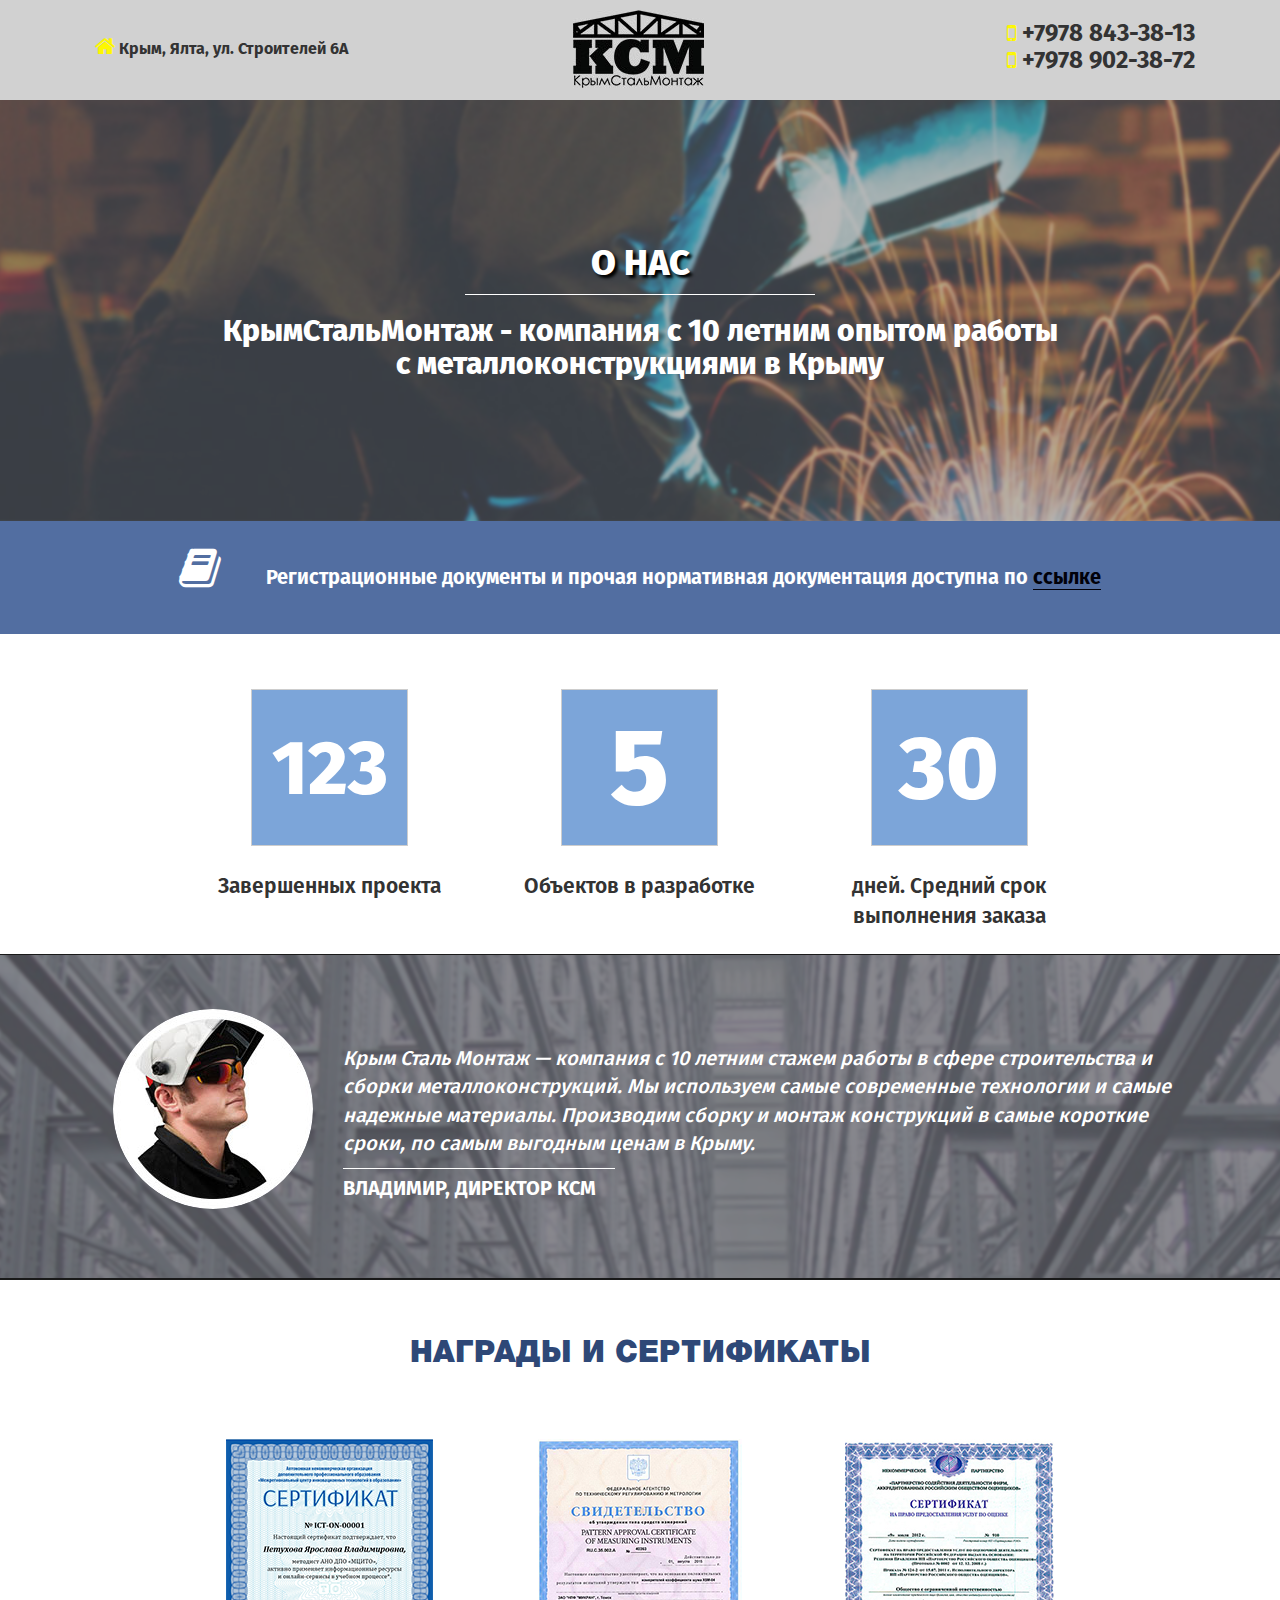
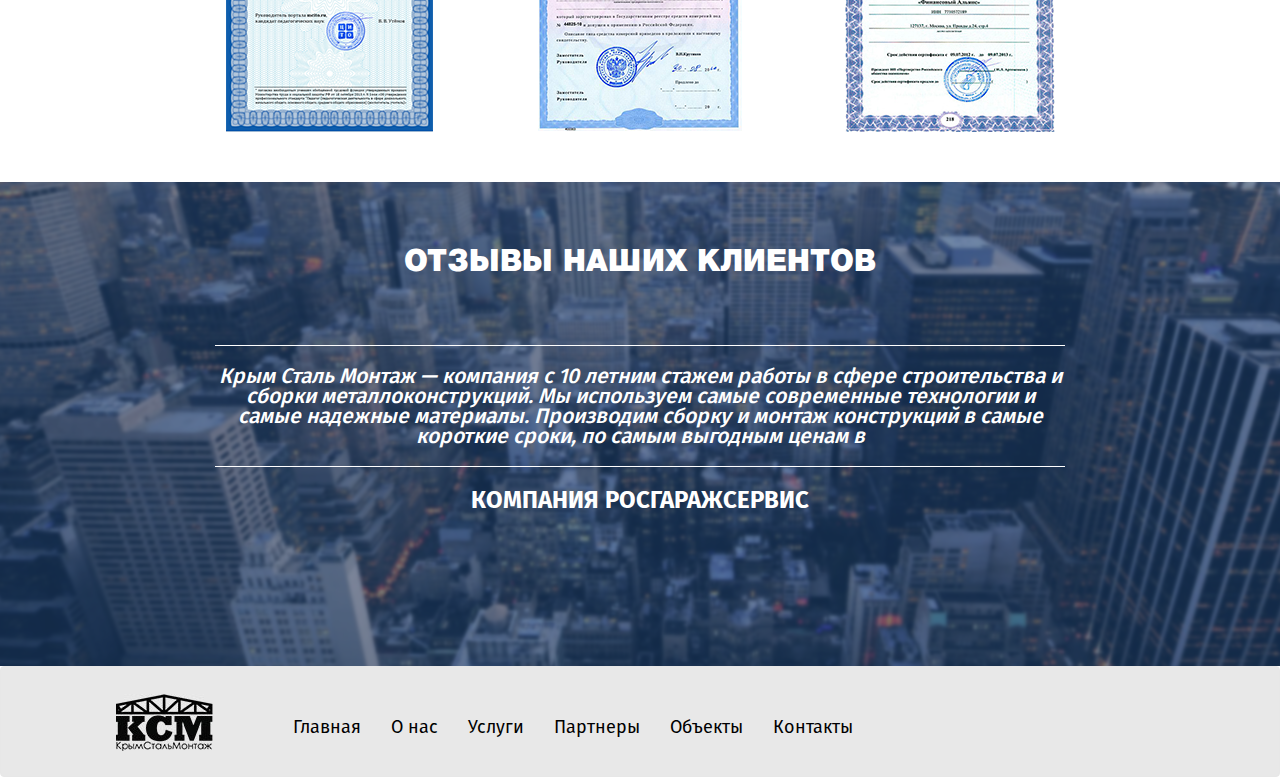
==== html/about.html @ 2f94c351 "Переименовал файлы" ====
<!DOCTYPE html>
<html lang="en">
  <head>
    <meta charset="utf-8">
    <meta name="viewport" content="width=device-width">
    <meta http-equiv="X-UA-Compatible" content="IE=edge">
    <meta name="viewport" content="width=device-width, initial-scale=1">
    <!-- The above 3 meta tags *must* come first in the head; any other head content must come *after* these tags -->
    <title>about</title>

    <!-- Bootstrap -->
    <link href="css/bootstrap.min.css" rel="stylesheet">
    <link rel="stylesheet" href="./css/font-awesome.min.css">
    <link href="css/style.css" rel="stylesheet">

    <!-- HTML5 shim and Respond.js for IE8 support of HTML5 elements and media queries -->
    <!-- WARNING: Respond.js doesn't work if you view the page via file:// -->
    <!--[if lt IE 9]>
      <script src="https://oss.maxcdn.com/html5shiv/3.7.3/html5shiv.min.js"></script>
      <script src="https://oss.maxcdn.com/respond/1.4.2/respond.min.js"></script>
    <![endif]-->
  </head>
  <body>
    
     <header>
        <div class="header-left-hidden">
            <a href="#"><img src="img/header-logo.jpg" alt="logo"></a>
        </div>
        <div class="block header-left">
            <i class="fa fa-home" aria-hidden="true"></i> Крым, Ялта, ул. Строителей 6А
        </div>
        <div class="block header-center">
            <a href="#"><img src="img/header-logo.jpg" alt="logo"></a>
        </div>
        <div class="block header-right">
            <i class="fa fa-mobile" aria-hidden="true"></i> +7978 843-38-13<br>
            <i class="fa fa-mobile" aria-hidden="true"></i> +7978 902-38-72
        </div>
        <div class="header-right-hidden">
            <i class="fa fa-home" aria-hidden="true"></i> Крым, Ялта,<br>ул. Строителей 6А<br>
            <i class="fa fa-mobile" aria-hidden="true"></i> +7978 843-38-13<br>
            <i class="fa fa-mobile" aria-hidden="true"></i> +7978 902-38-72
        </div>       
     </header>
    
    <header-top-II>
        <div class="container-fluid">
            <div class="row-fluid">
                <div class="col-xs-12 col-sm-12 col-md-12 col-lg-12 header-top-II-center">
                    <h1>О нас</h1>
                    <div class="header-top-II-border"></div>
                    <h2>КрымСтальМонтаж - компания с 10 летним опытом работы с металлоконструкциями в Крыму</h2>
                </div>
            </div>
        </div>
    </header-top-II>
    
    <strip-II>
        <div class="container-fluid">
            <div class="row-fluid">
                <div class="col-xs-12 col-sm-12 col-md-12 col-lg-12 strip-II-center">
                    <i class="fa fa-book" aria-hidden="true"></i> Регистрационные документы и прочая нормативная документация доступна по <a href="#">ссылке</a>
                </div>
            </div>
        </div>
    </strip-II>
    
    <header-center-II>
        <div class="container-fluid">
            <div class="row-fluid">
                <div class="col-xs-12 col-sm-4 col-md-4 col-lg-4 header-center-II-left">
                   <div class="blue">123</div>
                   Завершенных проекта    
                </div>
                <div class="col-xs-12 col-sm-4 col-md-4 col-lg-4 header-center-II-center">
                   <div class="blue">5</div>
                   Объектов в разработке
                </div>
                <div class="col-xs-12 col-sm-4 col-md-4 col-lg-4 header-center-II-right">
                   <div class="blue">30</div> 
                   дней. Средний срок выполнения заказа
                </div>
            </div>
        </div>
    </header-center-II>

    <content-center-II>
        <div class="container-fluid">
            <div class="row-fluid">
                <div class="col-xs-12 col-sm-4 col-md-3 col-lg-3 content-center-II-left">
                    <a href="#"><img src="img/people.jpg" alt="people"></a>
                </div>
                <div class="col-xs-12 col-sm-8 col-md-9 col-lg-9 content-center-II-right">
                    <p>Крым Сталь Монтаж  — компания с 10 летним стажем работы в сфере строительства и сборки металлоконструкций. Мы используем самые современные технологии и самые надежные материалы. Производим сборку и монтаж конструкций в самые короткие сроки, по самым выгодным ценам в Крыму.</p>
                    <div class="content-center-II-border"></div>
                    <span>Владимир, директор ксм</span>
                </div>
            </div>
        </div>
    </content-center-II>
    
    <footer-top-II>
        <h2>Награды и сертификаты</h2>
        <div class="container-fluid">
            <div class="row-fluid">
                <div class="col-xs-12 col-sm-4 col-md-4 col-lg-4 award">
                    <a href="#"><img src="img/award-1.png" alt="award-1"></a>
                </div>
                <div class="col-xs-12 col-sm-4 col-md-4 col-lg-4 award">
                    <a href="#"><img src="img/award-2.png" alt="award-2"></a>
                </div>
                <div class="col-xs-12 col-sm-4 col-md-4 col-lg-4 award">
                    <a href="#"><img src="img/award-3.jpg" alt="award-3"></a>
                </div>
            </div>
        </div>
    </footer-top-II>
    
    <footer-bottom-II>
        <div class="container-fluid">
            <div class="row-fluid">
                <div class="col-xs-12 col-sm-12 col-md-12 col-lg-12 footer-bottom-II-center">
                    <h2>Отзывы наших клиентов</h2>
                    <div class="footer-bottom-II-border"></div>
                    <p>Крым Сталь Монтаж  — компания с 10 летним стажем работы в сфере строительства и сборки металлоконструкций. Мы используем самые современные технологии и самые надежные материалы. Производим сборку и монтаж конструкций в самые короткие сроки, по самым выгодным ценам в </p>
                    <div class="footer-bottom-II-border"></div>
                    <h3>Компания росгаражсервис</h3>
                </div>
            </div>
        </div>
    </footer-bottom-II>
       
    <nav-bottom>     
    <nav class="navbar navbar-default">
     <div class="container-fluid">
    <!-- Brand and toggle get grouped for better mobile display -->
    <div class="navbar-header">
      <button type="button" class="navbar-toggle collapsed" data-toggle="collapse" data-target="#bs-example-navbar-collapse-1" aria-expanded="false">
        <span class="sr-only">Toggle navigation</span>
        <span class="icon-bar"></span>
        <span class="icon-bar"></span>
        <span class="icon-bar"></span>
      </button>
      <a class="navbar-brand" href="#"><img src="img/nav-logo-btm.jpg" alt="logo-bottom"></a>
    </div>
    <!-- Collect the nav links, forms, and other content for toggling -->
    <div class="collapse navbar-collapse" id="bs-example-navbar-collapse-1">
      <ul class="nav navbar-nav">
        <li><a href="#">Главная <span class="sr-only">(current)</span></a></li>
        <li><a href="#">О нас</a></li>
        <li><a href="#">Услуги</a></li>
        <li><a href="#">Партнеры</a></li>
        <li><a href="#">Объекты</a></li>
        <li><a href="#">Контакты</a></li>
      </ul>   
    </div><!-- /.navbar-collapse -->
  </div><!-- /.container-fluid -->
</nav>       
</nav-bottom>

    <!-- jQuery (necessary for Bootstrap's JavaScript plugins) -->
    <script src="https://ajax.googleapis.com/ajax/libs/jquery/1.12.4/jquery.min.js"></script>
    <!-- Include all compiled plugins (below), or include individual files as needed -->
    <script src="js/bootstrap.min.js"></script>
  </body>
</html>
---- html/css/style.css ----
@font-face {
    font-family: FiraSans;
    src: url(../fonts/FiraSans-Light.otf);
    font-weight: 200;
}

@font-face {
    font-family: FiraSans;
    src: url(../fonts/FiraSans-Regular.otf);
    font-weight: 400;
}

@font-face {
    font-family: FiraSans;
    src: url(../fonts/FiraSans-Medium.otf);
    font-weight: 500;
}

@font-face {
    font-family: FiraSans;
    src: url(../fonts/FiraSans-SemiBold.otf);
    font-weight: 600;
}

@font-face {
    font-family: FiraSans;
    src: url(../fonts/FiraSans-Bold.otf);
    font-weight: 700;
}

@font-face {
    font-family: FiraSans;
    src: url(../fonts/FiraSans-ExtraBold.otf);
    font-weight: 800;
}

@font-face {
    font-family: HelveticaNeueCyr;
    src: url(../fonts/ofont.ru_HelveticaNeueCyr.ttf);
    font-weight: bold;
}

body{
	font-family: FiraSans;
}

/********************************************  FIRST PAGE  ****************************************************/

/*** header ***/
.header-left-hidden,
.header-right-hidden{
	display: none;
}

img{
	max-width: 100%;
	height: auto;
}

header{
    background: #d1d1d1;
    box-shadow: 0 3px 3px #000; 
    height: 100px;
    max-width: 1372px;
    min-width: 320px;
    margin: 0 auto;
}

.block{
    float:left;
    width:33%;    
}

.header-center{
	text-align:center;
}

.header-center img{
    margin-top: 10px;
}

.fa-home,
.fa-mobile{
	font-size: 22px;
    color: #fdf701;
}

.header-left,
.header-right{
    font-weight: 700;
}

.header-left{
    font-size: 16px;
    padding-top: 35px;
    padding-left: 7%;
    margin-left:5px;
}

.header-right{
    font-size: 24px;
    line-height: 27px;
    text-align: right;
    padding-right: 6%;
    padding-top:20px;
}
/*** header ***/

/*** nav ***/
nav{
	background:#add2ec;
}

nav, content-top, content-center{
    max-width: 1200px;
    margin: 62px auto 0;
    display: block;
}

.nav-left,
.nav-left ul{
    padding: 0;
}

.nav-left ul{
    list-style: none;  
}

.nav-left li{
    margin-bottom: 10%;
    width: 85%;
}

a.btn.btn-primary.btn-lg.active.btn-block {
    border-radius: 0;
    background: #7ca5d9;
    border: none;
    box-shadow: 0 2px 0px #3a5270;
    transition: all .5s;
}

a.btn.btn-primary.btn-lg.active.btn-block:hover {
    background: #4b84cc;
    text-shadow: 0px 3px 3px black;   
}

.col-lg-10.nav-right {
    font-family: HelveticaNeueCyr;
    padding: 0;
}

.nav-right h1, .nav-right h2{
    text-transform: uppercase;
    text-shadow: 5px 5px 5px black;  
}

.nav-right h2{
    font-style:italic;
    text-align:left;
    margin-left:9%;
}

.carousel-caption{
    top: 35%;
}
/*** nav ***/

/*** content-top ***/
.content-top-center h3{
   font-weight: 800;
   text-align: center;
   margin-top:0;
}

.content-top-center p{
   font-weight: 400; 
   text-align: left;
   margin:0 auto;
   padding-left:13%;
   padding-right:11%;
}

.content-top-border{
    border-bottom: 1px solid #a2a2a2;
    margin: 10px 450px;
}
/*** content-top ***/

/*** content-center ***/

.imgs img{
    float: left;
    margin-left:30px;
    margin-right:10px;
    width:25%;
}

.imgs p{
    font-weight: 200;
    text-transform: uppercase;
    color: #5f3296;
    font-size: 15px;
    margin-top:10px;
}

content-center{
    max-width: 800px;
    margin: 60px auto 0;
}
/*** content-center ***/

/*** content-bottom ***/
content-bottom{
    background-image:url(../img/cont-bg.jpg);
    max-width: 1372px;
    margin: 60px auto;
    display: block;
    position: relative; 
}

hr{
	border: none;
}
	
.ttt{
	position: absolute;
	top: 130px;
	width: 66%;
	margin-left:16%;
	border-top:4px dotted #000;
}

.round-red-1,
.round-red-2,
.round-red-3{
    background:#f24841;
    width: 20px;
    height: 20px;
    border: 4px solid #fff;
    border-radius: 50%;
    position: absolute;
    top: 121px; 
}

.round-red-1{
    left: 27%;  
}

.round-red-2{
    left: 49%;  
}

.round-red-3{
    left: 70%;  
}

content-bottom .container-fluid{
    padding: 24px 100px 0;
}

content-bottom h3{
   font-weight: 800; 
   text-align: center;
   padding-top: 40px;
}

.btm-img img {
    border: 5px solid #fff;
    border-radius: 50%;
    width:25%;
    margin-left:35%;
}

.btm-img h4,
.btm-img p{
	font-weight: 400;
    padding-left: 75px;
}

.btm-img h4{
    padding-top: 10px;
}

.btm-img p{
    font-size:13px;
    padding-bottom:60px;
}
/*** content-bottom ***/

/*** footer-top ***/
footer-top{
    max-width: 930px;
    margin: 50px auto 0;
    display: block;
}

.footer-top-btn{
    padding: 0;
}

.footer-top-btn a{
    border: none;
}

a.btn.btn-primary.btn-lg.btn-block.footer-top-i,
a.btn.btn-primary.btn-lg.btn-block.footer-top-ii,
a.btn.btn-primary.btn-lg.btn-block.footer-top-iii{
    border-radius: 0;	
}

a.btn.btn-primary.btn-lg.btn-block.footer-top-i{
    background: #7ca5d9;
}

a.btn.btn-primary.btn-lg.btn-block.footer-top-ii{
    background: #8392cb;
}

a.btn.btn-primary.btn-lg.btn-block.footer-top-iii{
    background: #3e5f89;
}
/*** footer-top ***/

/*** footer-center ***/
footer-center{
    max-width: 1130px;
    margin: 40px auto 0;
    display: block;
}

.media{
    box-shadow: 3px 3px 10px #000;
    margin-bottom:30px;
}

.media img{
    max-width: none;
}

h4.media-heading,
.media-body p{
    margin-left:30px;	
}

h4.media-heading {
    font-weight: 500;
    font-size:25px;
    margin-top:20px;
}

.media-body p{
    font-weight: 400;
    font-size:16px;
}
/*** footer-center ***/

/*** footer-bottom ***/
footer-bottom{
    max-width: 1372px;
    margin: 40px auto 0;
    background-image: url(../img/ialta.png);
    background-repeat: no-repeat;
    display: block;    
    border-left:4px solid #d4e5ce;
    border-right:4px solid #aacbd9;
}

.footer-bottom-left{
    padding-top: 14%;
    padding-right:10%;
}

.footer-bottom-left h3,
.footer-bottom-left h5{
    font-weight: 700; 
    margin:0;
    text-align:right;
}

.footer-bottom-left h3{
    font-size:40px;
}

.footer-bottom-left h5{
    font-size:25px;
}

.mail{
    background: rgba(255, 255, 255, 0.65);
    width: 400px;
    height: 320px;
    border-radius: 8px;
    margin: 50px 0 61px 20%;
}

.mail h4,
.mail p{
    padding-left: 36px;	
}

.mail h4{
    font-weight: 700; 
    text-transform: uppercase;
    font-size:20px;
    padding-top:40px;
    margin: 0;
}

.mail p{
    font-weight: 200; 
    font-size:15px;
}

form{
    padding-left: 30px;
}

.form-group{
    margin-top:30px;
    width:340px;
}

.form-control{
    background:#ddd;
}   

button.btn.btn-default{
    background:#7ca5d9;
    color:#fff;
    margin-top:15px;
    border-radius: 0;
    font-size: 18px;
    box-shadow: 0 2px 0px #3a5270;
    border: none;
    padding-left:20px;
    padding-right:20px;
    margin-left:210px;
}

button.btn.btn-default:hover{
    background: #4b84cc;
    text-shadow: 0px 3px 3px black; 
    color:#fff; 
}
/*** footer-bottom ***/

/*** nav-bottom ***/

nav.navbar.navbar-default{
    max-width: 1372px;
    background: #e8e8e8;
    margin: 0 auto;
    height: 111px;   
}

.navbar-brand>img {
    margin-top: 12px;
    margin-left:100px;
}

ul.nav.navbar-nav a{
    color:#000;
    font-size: 18px;
}

ul.nav.navbar-nav a:hover{
    color:#337ab7;
}

.nav.navbar-nav{
    margin-top:35px;
    margin-left:50px;
}
/*** footer-bottom ***/

/* Large Devices, Wide Screens */
@media only screen and ( min-width: 992px) and (max-width:1200px){

.header-left{
    padding-left: 0;
}

.header-right{
    padding-right: 0;
}

.nav-left li{
    margin-bottom: 8%;
    width: 85%;
}

.content-top-center p{
   padding-left:5%;
   padding-right:5%;
}

.content-top-border{
    margin: 10px 275px;
}

content-bottom .container-fluid{
    padding: 24px 25px 0;
}

.btm-img img {
    margin-left:30%;
}

.btm-img h4,
.btm-img p{
    padding-left: 45px;
}
	
.ttt{
	top: 125px;
	width: 67%;
	margin-left:15%;
}

.round-red-1,
.round-red-2,
.round-red-3{
    top: 116px; 
}

.round-red-1{
    left: 24%;  
}

.round-red-2{
    left: 47%;  
}

.round-red-3{
    left: 71%;  
}

.mail{
    margin-left:30px;
}

h4.media-heading,
.media-body p{
    margin-left:10px;
}

footer-bottom{
	border:0 none;
}
   
.footer-bottom-left{
    padding-top: 16%;
    padding-right:4%;
}
}
/* Medium Devices, Desktops */
@media only screen and (min-width: 768px) and (max-width: 991px) {

.header-left {
    padding-left: 0;
}

.header-right {
    padding-right: 0;
}
	
.nav-left li{
	display:inline-block;
    margin:0 1% 3%;
    width: 14%;
}

.nav-left li a{
	padding:8px;
}

.nav-left ul{
    margin: 0 auto;
}

.content-top-center p{
   padding-left:2%;
   padding-right:2%;
}

.content-top-border{
    margin: 10px 150px;
}

.imgs p{
    font-size: 14px;
    margin-top:12px;
}

content-bottom .container-fluid{
    padding: 24px 5px 0;
}

.btm-img img {
    width:33%;
    margin-left:30%;
}

.btm-img h4,
.btm-img p{
    padding-left: 10px;
}
	
.ttt{
	top: 125px;
	width: 68%;
	margin-left:15%;
}

.round-red-1,
.round-red-2,
.round-red-3{
    top: 116px; 
}

.round-red-1{
    left: 23%;  
}

.round-red-2{
    left: 48%;  
}

.round-red-3{
    left: 73%;  
}

.footer-top-btn a{
	font-size:15px;
}

footer-bottom{
	border:0 none;  
}

.footer-bottom-left{
    padding:150px 0 0;
}

.footer-bottom-left h3{
    font-size:25px;
}

.footer-bottom-left h5{
    font-size:20px;
}

.mail{
    margin-left:30px;
}

.navbar-brand>img {
    margin-left:0px;
}

ul.nav.navbar-nav li a{
    font-size: 16px;
}
}
/* Small Devices, Tablets */
@media only screen and (max-width: 767px) {

.block{
	display:none
}

.header-left-hidden,
.header-right-hidden{	
    font-weight: 700; 
    display: inline-block;
	vertical-align:middle;
	margin-top:5px;
	width:49%;
}

.header-left-hidden,
.header-right-hidden{
	font-size: 16px;
}

.fa-home,
.fa-mobile{
	font-size: 20px;
}

.header-left-hidden{
	padding-left:5px;
}

.header-right-hidden{
	text-align:right;
}

nav,
content-top,
content-center,
content-bottom,
footer-top,
footer-center,
footer-bottom{
	margin-top:5%;
}

.nav-left li{
    width: 70%;
    margin: 0 15% 3%; 
}

.nav-right h1{
    font-size: 25px;
}

.nav-right h2{
    font-size: 20px;
    margin-top:0;
    margin-left:18%;
}

.carousel-caption{
    top: 20%;
}

.content-top-center p{
	padding:0;
}

.imgs img{
	width:40px;
	margin-left:30%;
}

content-bottom h3{
	font-size:21px;
}

content-bottom .container-fluid{
    padding: 0 10px;    
}

.ttt,
.round-red-1,
.round-red-2,
.round-red-3{
    display: none; 
}

.btm-img img{
	margin-left:0;
	width:60px;
	margin-top:20px;
}

.btm-img h4{
	padding-left:11px;
	font-size: 20px;
}

.btm-img img,
.btm-img h4{
	display:inline;
}

.btm-img p {
    font-size: 15px;
    padding-bottom: 10px;
    margin-top:-20px;
}

h4.media-heading {
    font-size: 22px;
}

footer-bottom{
	border:0 none;
}

.footer-bottom-left{
	padding:0;
}

.footer-bottom-left h3,
.footer-bottom-left h5{
    font-size:25px;
    text-align:center;
}

.mail{
	margin:0 auto 24px;
	height:300px;
}

button.navbar-toggle{
	margin-top: 25px;
	margin-right: 35px;
}

.navbar-brand>img {
    margin:0;
}

nav.navbar.navbar-default{
    height: 90px;   
}

ul.nav.navbar-nav{
	margin-left:-15px;
	margin-top:20px;
}

ul.nav.navbar-nav a{
	transition: all .5s;
}

ul.nav.navbar-nav a:hover{
    background:#E8E8E8;
}	
}
/* Extra small Devices, Phones */
@media only screen and (max-width: 499px) {

.nav-right h1,
.nav-right h2{
    display:none;
}

img.media-object{
	height:50%;
}

h4.media-heading,
.media-body p{
    margin-left:1%;
}

h4.media-heading{
    font-size:16px; 
}

.media-body p{
    font-size:14px; 
}

.footer-bottom-right{
	padding:0;
}

.mail{
    width: 290px;
    height: 260px;
    margin:30px auto 33px;
}

.mail h4{
    font-size:18px;
    padding-top:20px;
}

.mail p{
    font-size:14px;
}

.mail h4,
.mail p,
form{
    padding-left: 20px;
}

.form-group{
    margin-top:20px;
    width:250px;
}

button.btn.btn-default{
    margin-top:8px;
    margin-left:0;
}

button.btn.btn-default,
button.btn.btn-default:hover{
    font-size: 16px;
}	
}

/********************************************  FIRST PAGE  ****************************************************/

/********************************************  SECOND PAGE  ****************************************************/

/*****  header-top-II  ****/

header-top-II{
	background-image:url(../img/welding-II.png);
	max-width: 1366px;
    margin: 0 auto;
    display:block;
    text-align: center;
    color:#fff;
}

header-top-II div.container-fluid{
	padding: 0 200px;
}

.header-top-II-center h1,
.header-top-II-center h2{
    font-weight: 800;   
}

.header-top-II-center h1{
	text-transform: uppercase;
    text-shadow: 3px 3px 3px black;
    padding-top:124px;
}

.header-top-II-border{
	border-top:1px solid #fff;
	margin: 0 250px;
}

.header-top-II-center h2{
	padding-bottom:130px;
}
/*****  header-top-II  ****/

/*****  strip-II  ****/

strip-II{
	background: #526ea1;
	max-width: 1372px;
	display:block;
	margin: 0 auto;
}

.strip-II-center{
	line-height:113px;
	text-align:center;
	vertical-align:middle;
	color:#fff;
	font-size:20px;
	font-weight: 700;
}

.strip-II-center a{
	color:#01010a;
	border-bottom:1px solid;
}

.fa-book{
	font-size:45px;
	padding-right:40px;
}
/*****  strip-II  ****/

/*****  header-center-II  ****/

header-center-II{	
	max-width: 960px;
	display:block;
	margin: 0 auto;
	font-size:21px;
	font-weight:600;
	text-align:center;  
}

.header-center-II-left,
.header-center-II-center,
.header-center-II-right{
	height:320px;
	width:33.3%; 
}

.blue{
	background:#7ca5d9;
	height:157px;
	width:157px;
	margin:55px auto 25px;
	border: 1px solid #cdcdcd;
	color:#fff;
	font-weight:800;
	line-height:157px;
}

.header-center-II-left>.blue{
	font-size:76px;
}

.header-center-II-center>.blue{
	font-size:108px;
}

.header-center-II-right>.blue{
	font-size:89px;
}
/*****  header-center-II  ****/

/*****  content-center-II  ****/

content-center-II{
	background-image:url(../img/cont-cent-II.png);
	max-width: 1366px;
    margin: 0 auto;
    display:block;
    color: #fff;
    font-size:20px;
}

.content-center-II-left{
	text-align:right;
}

.content-center-II-left img{
	border-radius:50%;
	margin-top:55px;
	margin-bottom:71px;
}

.content-center-II-border{
	border-top:1px solid #fff;
	margin-right:70%;
	padding-bottom:5px;
}

.content-center-II-right p{
	font-weight:500;
	font-style:italic;
	padding-right:60px;
	padding-top:90px;
}

.content-center-II-right span{
	font-weight:700;
    text-transform:uppercase;
}
/*****  content-center-II  ****/

/*****  footer-top-II  ****/

footer-top-II{
	display:block;
	margin: 0 auto;
	max-width: 960px;
}

footer-top-II h2{
	font-family: HelveticaNeueCyr;
    font-weight: bold;
	text-align:center;
	text-transform:uppercase;
	color:#2e4877;
	margin-top:58px;
}

.award{
	text-align:center;
	margin:58px 0 50px;
}
/*****  footer-top-II  ****/

/*****  footer-bottom-II  ****/

footer-bottom-II{
	background-image:url(../img/bg-footer-II.png);
	max-width: 1366px;
	display:block;
	margin: 0 auto;
    color: #fff;
}

footer-bottom-II div.container-fluid{
	padding: 0 200px;
}

.footer-bottom-II-center{
	text-align:center;
}

.footer-bottom-II-border{
	border-top:1px solid #fff;
}

.footer-bottom-II-center h2{
	font-family: HelveticaNeueCyr;
    font-weight: bold;
	text-transform:uppercase;
	margin:65px 0;
}

.footer-bottom-II-center p{
    font-weight: 500;
    font-style:italic;
    font-size:21px;
    line-height:20px;
    margin:20px 0;
}

.footer-bottom-II-center h3{
    font-weight: 700;
	text-transform:uppercase;
	padding-bottom:143px;
}

/*****  footer-bottom-II  ****/

/* Large Devices, Wide Screens */
@media only screen and ( min-width: 992px) and (max-width:1200px){

header-top-II div.container-fluid,
footer-bottom-II div.container-fluid{
	padding: 0;
}
}

/* Medium Devices, Desktops */
@media only screen and (min-width: 768px) and (max-width: 991px) {

header-top-II div.container-fluid,
footer-bottom-II div.container-fluid{
	padding: 0;
}

.strip-II-center{
	line-height:30px;
	padding:30px;
}

.fa-book{
	font-size:35px;
	padding-right:20px;
}

.content-center-II-right p{
	padding-right:30px;
	padding-top:50px;
}

.content-center-II-border{
	margin-right:40%;
}

footer-top-II h2{
	margin-top:28px;
}

.award{
	margin:28px 0;
}

.footer-bottom-II-center h2{
	margin:65px 0 45px;
}
}

/* Small Devices, Tablets */
@media only screen and (max-width: 767px) {

header-top-II div.container-fluid,
footer-bottom-II div.container-fluid{
	padding: 0;
}

.fa-book{
	font-size:35px;
	padding-right:20px;
}

.header-top-II-center h1{
    padding-top:80px;
}

.header-top-II-border{
	margin: 0 50px;
}

.strip-II-center{
	font-size:18px;
	line-height:25px;
	padding:20px;
}

.header-center-II-left,
.header-center-II-center,
.header-center-II-right{
	height:250px;
	width:100%; 
}

.blue{
	height:120px;
	width:120px;
	margin:35px auto 25px;
	line-height:120px;
}

.header-center-II-left>.blue{
	font-size:50px;
}

.header-center-II-center>.blue{
	font-size:80px;
}

.header-center-II-right>.blue{
	font-size:65px;
}

content-center-II{
	background:#53555C;
}

.content-center-II-left,
.content-center-II-right{
	text-align:center;
}

.content-center-II-left img{
	margin-top:25px;
	margin-bottom:0;
}

.content-center-II-right p{
	padding-top:10px;
}

.content-center-II-border{
	margin-right:0;
	padding-bottom:15px;
}

.content-center-II-right{
	padding-bottom:25px;
}

.content-center-II-right p{
    padding-right:0;
}

footer-top-II h2{
	margin-top:25px;
}

.award{
	margin-top:25px;
	margin-bottom:15px;
}

.footer-bottom-II-center h3{
	padding-bottom:60px;
}
}

/* Extra small Devices, Phones */
@media only screen and (max-width: 499px) {

.header-top-II-center h1{
	padding-top:40px
}

.header-top-II-center h2{
	font-size:25px;
	margin-top:10px;
	padding-bottom:90px;
}

.footer-bottom-II-center h2{
    margin:25px 0;
}
}

/********************************************  SECOND PAGE  ****************************************************/

/********************************************  THIRD PAGE  ****************************************************/

/*********  content-top-III  ********/

content-top-III{
	max-width:1372px;
	background:#e8e8e8;
	display:block;
	margin:70px auto 0;
	padding:0 150px;
}

.content-top-III-icon{
    width:33.3%;
    text-align:center;
    color:#2f3030;
    font-weight: 700;
    font-size:35px;
    padding-top:74px;
    line-height:35px;
    padding-bottom:95px;
}

.content-top-III-icon span{
    font-size:25px;
}

.blok-III{
	color:#5f5f5f;
	font-size:90px;
	margin-bottom:25px;
}
/*********  content-top-III  ********/

/*********  content-center-III  ********/

content-center-III{
    max-width: 1364px;
    margin: 0 auto;
    background-image: url(../img/ialta.png);
    background-repeat:no-repeat;
    display: block;    
    height:431px;
}
/*********  content-center-III  ********/

/*********  contact-III  ********/

contact-III{
    max-width: 850px;
    margin: 0 auto;
    display: block;    
}

.mail-III{
    text-align:center;
    padding-bottom:66px;    
}

.mail-III h4{
    font-weight: 700; 
    text-transform: uppercase;
    font-size:20px;
    padding-top:40px;
    margin: 0;
}

.mail-III p{
    font-weight: 200; 
    font-style:italic;
    font-size:15px;
}

/* .form-control{
    background:#ddd;
}   */

.text-III{
	width:725px;
	height:40px;
	margin-top:60px;
} 

.email-III,
.tel-III{
	width:325px;
	height:40px;
	margin-top:30px;
} 

.email-III{
	float:left;
}

.tel-III{
	float:right;
	margin-right:35px;
	margin-bottom:30px;
}

textarea.form-control{
    width:725px;
	height:190px;
	color:#929292;	
}

.checkbox{
	font-style:italic;
	font-weight:200;
	float:left;
	margin-top:20px;
}

button.btn.btn-default{
    margin-top:30px;
    float:right;
    margin-right:35px;
}
/*********  contact-III  ********/

/* Large Devices, Wide Screens */
@media only screen and ( min-width: 992px) and (max-width:1200px){

content-top-III{
	padding: 0;
}
}

/* Medium Devices, Desktops */
@media only screen and (min-width: 768px) and (max-width: 991px) {

content-top-III{
	padding: 0;
}

.content-top-III-icon{
    font-size:25px;
    line-height:25px;
    padding:50px 15px;
}

.blok-III{
	font-size:75px;
}

contact-III{
    max-width: 650px;  
}

.text-III,
textarea.form-control{
	width:530px;
} 

.text-III{
	margin-top:30px;
} 

.email-III,
.tel-III{
	width:250px;
} 

.tel-III,
button.btn.btn-default{
	margin-right:30px;
}
}

/* Small Devices, Tablets */
@media only screen and (max-width: 767px) {

content-top-III{
	padding: 0;
	margin-top:30px;
}

.content-top-III-icon{
	width:100%;
    font-size:30px;
    line-height:30px;
    padding:50px 15px;
}

.mail-III{
	padding: 0 0 35px;
}

contact-III{
    max-width: 470px;  
}

form.form-III{
    padding-right:30px;
}

.text-III,
textarea.form-control,
.email-III,
.tel-III{
	width:350px;
} 

.text-III{
	margin-top:30px;
} 

.email-III,
.tel-III{
	float:none;	
} 

button.btn.btn-default{
	margin: 20px 0 0;
}
}

/* Extra small Devices, Phones */
@media only screen and (max-width: 734px) {

content-center-III{
    max-width: 734px;
    margin: 0 auto;
    background-image: url(../img/ialta-III-767.png);  
    height:308px;
}
}

/* Extra small Devices, Phones */
@media only screen and (max-width: 499px) {

.content-top-III-icon{
    font-size:25px;
    padding:30px 15px;
}

.blok-III{
	font-size:60px;
}

contact-III{
    max-width: 290px;  
}

.text-III,
textarea.form-control,
.email-III,
.tel-III{
	width:220px;
	margin-right:0px;
} 

textarea.form-control{
	height:100px;
}

.text-III{
	margin-top:30px;
}  

button.btn.btn-default{
	margin:0;
}

.checkbox,
button.btn.btn-default{
	float:none;
}
}

/********************************************  THIRD PAGE  ****************************************************/

/********************************************  FOURTH PAGE VAR 1  ****************************************************/

.content-top-center-IV h2{
	text-transform:uppercase;
	text-align:center;
    font-weight:800;		
}

.btn.btn-default.btn-IV{
	float:none;
	margin:0;
	width:100%;
	text-transform:uppercase;
	font-weight: 800;
	font-size:28px;
	padding-top:15px;
	padding-bottom:10px;
}

/* Extra small Devices, Phones */
@media only screen and (max-width: 499px) {

.btn.btn-default.btn-IV{
	font-size:18px;
}	
}

/********************************************  FOURTH PAGE VAR 1  ****************************************************/

/********************************************  FOURTH PAGE VAR 2  ****************************************************/

.btn.btn-default.btn-IV-tp{
	float:none;
	margin:0;
	width:100%;
	text-transform:uppercase;
	font-weight: 500;
	font-size:22px;
    line-height:26px;
    height:70px;
    box-shadow: 0 5px 10px #000;     
}

p.p-IV{
	margin:20px 10px;
	font-weight: 400;
	font-size:14px;
}

.media-IV{
	position:relative;
	overflow:visible;
	margin-bottom:84px;
}

.btn.btn-default.btn-IV-bttm{
	float:none;
    background:#db5e12;	
	margin:0;
	width:220px;
	text-transform:uppercase;
	font-weight: 700;
	font-size:16px;
    height:47px;
    box-shadow: 0 5px 10px #000; 
    position:absolute;
    bottom:-38px;
    right:0; 
}

.btn.btn-default.btn-IV-bttm:hover{
    background: #eca749;
    text-shadow: 0px 3px 3px black; 
    color:#fff; 
}

/* Extra small Devices, Phones */
@media only screen and (min-width: 768px) and (max-width: 991px) {

.fot-bot-IV{
	margin-top:0;
}
}	

/* Extra small Devices, Phones */
@media only screen and (max-width: 499px) {

.btn.btn-default.btn-IV-tp{
	font-size:18px;
    line-height:21px;
    height:60px;    
}	
}

/********************************************  FOURTH PAGE VAR 2  ****************************************************/
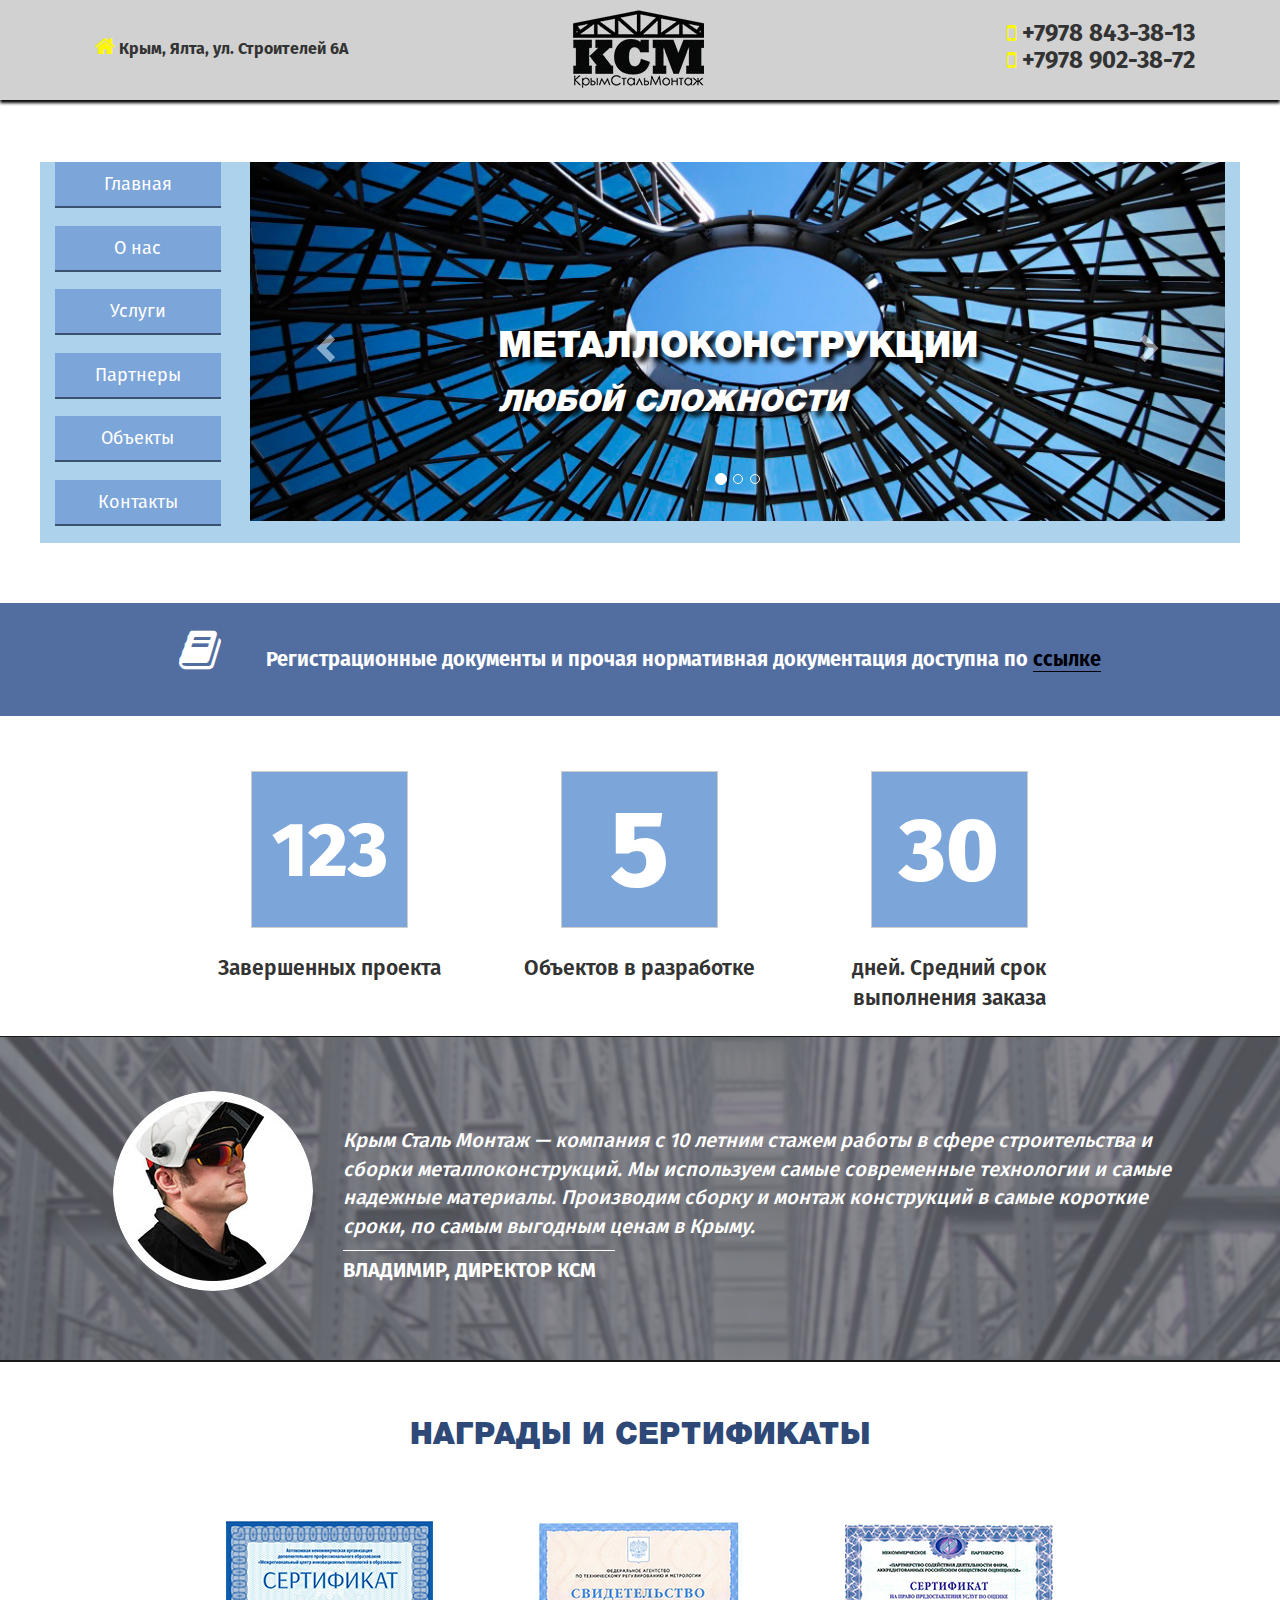
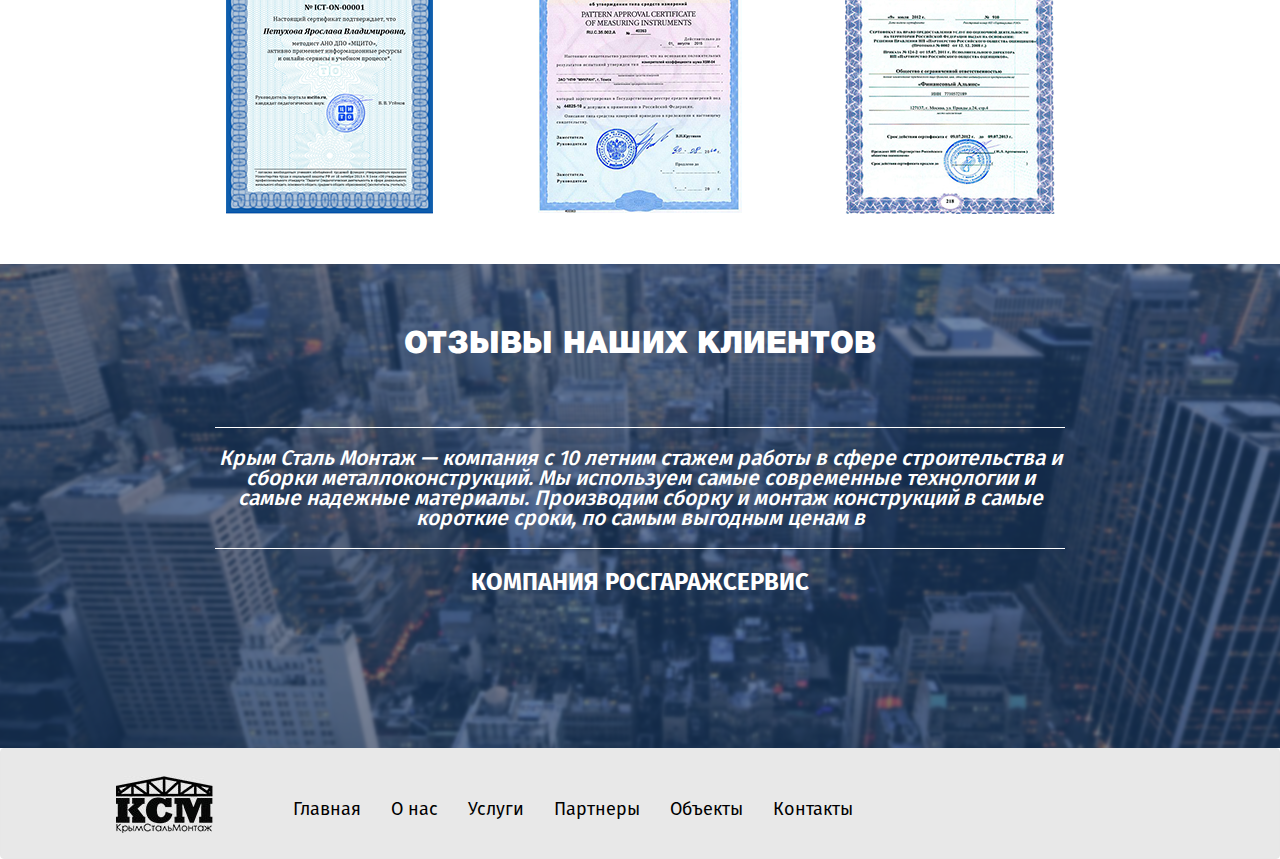
==== commit 6e3aa2bf: "Исправил лист about и сделал лист Партнёры" ====
--- a/html/about.html
+++ b/html/about.html
@@ -24,13 +24,13 @@
     
      <header>
         <div class="header-left-hidden">
-            <a href="#"><img src="img/header-logo.jpg" alt="logo"></a>
+            <a href="index.html"><img src="img/header-logo.jpg" alt="logo"></a>
         </div>
         <div class="block header-left">
             <i class="fa fa-home" aria-hidden="true"></i> Крым, Ялта, ул. Строителей 6А
         </div>
         <div class="block header-center">
-            <a href="#"><img src="img/header-logo.jpg" alt="logo"></a>
+            <a href="index.html"><img src="img/header-logo.jpg" alt="logo"></a>
         </div>
         <div class="block header-right">
             <i class="fa fa-mobile" aria-hidden="true"></i> +7978 843-38-13<br>
@@ -43,63 +43,130 @@
         </div>       
      </header>
     
-    <header-top-II>
-        <div class="container-fluid">
-            <div class="row-fluid">
-                <div class="col-xs-12 col-sm-12 col-md-12 col-lg-12 header-top-II-center">
+<!--    <header-top-about>
+        <div class="container-fluid">
+            <div class="row-fluid">
+                <div class="col-xs-12 col-sm-12 col-md-12 col-lg-12 header-top-about-center">
                     <h1>О нас</h1>
-                    <div class="header-top-II-border"></div>
+                    <div class="header-top-about-border"></div>
                     <h2>КрымСтальМонтаж - компания с 10 летним опытом работы с металлоконструкциями в Крыму</h2>
                 </div>
             </div>
         </div>
-    </header-top-II>
-    
-    <strip-II>
-        <div class="container-fluid">
-            <div class="row-fluid">
-                <div class="col-xs-12 col-sm-12 col-md-12 col-lg-12 strip-II-center">
+    </header-top-about> - -->
+        <nav>
+        <div class="container-fluid">
+            <div class="row-fluid">
+                <div class="col-xs-12 col-sm-12 col-md-2 col-lg-2 nav-left">
+                    <ul>
+                        <li><a href="index.html" class="btn btn-primary btn-lg active btn-block" role="button">Главная</a></li>
+                        <li><a href="about.html" class="btn btn-primary btn-lg active btn-block" role="button">О нас</a></li>
+                        <li><a href="service.html" class="btn btn-primary btn-lg active btn-block" role="button">Услуги</a></li>
+                        <li><a href="partners.html" class="btn btn-primary btn-lg active btn-block" role="button">Партнеры</a></li>
+                        <li><a href="objects.html" class="btn btn-primary btn-lg active btn-block" role="button">Объекты</a></li>
+                        <li><a href="contact.html" class="btn btn-primary btn-lg active btn-block" role="button">Контакты</a></li>
+                    </ul>
+                </div>
+                <div class="col-xs-12 col-sm-12 col-md-10 col-lg-10 nav-right">
+                    
+<div id="testCarousel" class="carousel slide" data-ride="carousel">
+	<!-- Индикаторы карусели -->
+	<ol class="carousel-indicators">
+		<!-- Перейти к слайду №0 с помощью соответствующего атрибута с индексом data-slide-to="0" -->
+		<li data-target="#testCarousel" data-slide-to="0" class="active"></li>
+		<!-- Перейти к слайду №1 с помощью соответствующего индекса data-slide-to="1" -->
+		<li data-target="#testCarousel" data-slide-to="1"></li>
+		<!-- Перейти к слайду №1 с помощью соответствующего индекса data-slide-to="2" -->
+		<li data-target="#testCarousel" data-slide-to="2"></li>
+	</ol>
+
+	<!-- Слайды карусели -->
+	<div class="carousel-inner">
+		<!-- Слайд 1 -->
+		<div class="item active">
+			<img src="img/carousel-bootstrap-slide1.jpg" alt="...">
+			<div class="carousel-caption">
+				<h1>Металлоконструкции</h1>
+				<h2>Любой сложности</h2>
+			</div>
+		</div>
+		<!-- Слайд 2 -->
+		<div class="item">
+			<img src="img/carousel-bootstrap-slide2.jpg" alt="...">
+			<div class="carousel-caption">
+				<h1>Металлоконструкции</h1>
+				<h2>Любой сложности</h2>
+			</div>
+		</div>
+		<!-- Слайд 3 -->
+		<div class="item">
+			<img src="img/carousel-bootstrap-slide3.jpg" alt="...">
+			<div class="carousel-caption">
+				<h1>Металлоконструкции</h1>
+				<h2>Любой сложности</h2>
+			</div>
+		</div>
+	</div>
+
+	<!-- Навигация карусели (следующий или предыдущий слайд) -->
+	<!-- Кнопка, переход на предыдущий слайд с помощью атрибута data-slide="prev" -->
+	<a class="left carousel-control" href="#testCarousel" role="button" data-slide="prev">
+		<span class="glyphicon glyphicon-chevron-left"></span>
+	</a>
+	<!-- Кнопка, переход на следующий слайд с помощью атрибута data-slide="next" -->
+	<a class="right carousel-control" href="#testCarousel" role="button" data-slide="next">
+		<span class="glyphicon glyphicon-chevron-right"></span>
+	</a>
+</div>                    
+                </div>
+            </div>            
+        </div>   
+    </nav>
+    <strip>
+        <div class="container-fluid">
+            <div class="row-fluid">
+                <div class="col-xs-12 col-sm-12 col-md-12 col-lg-12 strip-center">
                     <i class="fa fa-book" aria-hidden="true"></i> Регистрационные документы и прочая нормативная документация доступна по <a href="#">ссылке</a>
                 </div>
             </div>
         </div>
-    </strip-II>
-    
-    <header-center-II>
-        <div class="container-fluid">
-            <div class="row-fluid">
-                <div class="col-xs-12 col-sm-4 col-md-4 col-lg-4 header-center-II-left">
+    </strip>
+    
+    <header-center-about>
+        <div class="container-fluid">
+            <div class="row-fluid">
+                <div class="col-xs-12 col-sm-4 col-md-4 col-lg-4 header-center-about-left">
                    <div class="blue">123</div>
                    Завершенных проекта    
                 </div>
-                <div class="col-xs-12 col-sm-4 col-md-4 col-lg-4 header-center-II-center">
+                <div class="col-xs-12 col-sm-4 col-md-4 col-lg-4 header-center-about-center">
                    <div class="blue">5</div>
                    Объектов в разработке
                 </div>
-                <div class="col-xs-12 col-sm-4 col-md-4 col-lg-4 header-center-II-right">
+                <div class="col-xs-12 col-sm-4 col-md-4 col-lg-4 header-center-about-right">
                    <div class="blue">30</div> 
                    дней. Средний срок выполнения заказа
                 </div>
             </div>
         </div>
-    </header-center-II>
-
-    <content-center-II>
-        <div class="container-fluid">
-            <div class="row-fluid">
-                <div class="col-xs-12 col-sm-4 col-md-3 col-lg-3 content-center-II-left">
-                    <a href="#"><img src="img/people.jpg" alt="people"></a>
-                </div>
-                <div class="col-xs-12 col-sm-8 col-md-9 col-lg-9 content-center-II-right">
+    </header-center-about>
+
+    <content-top-about>
+        <div class="container-fluid">
+            <div class="row-fluid">
+                <div class="col-xs-12 col-sm-4 col-md-3 col-lg-3 content-top-about-left">
+                    <a href="index.html"><img src="img/people.jpg" alt="people"></a>
+                </div>
+                <div class="col-xs-12 col-sm-8 col-md-9 col-lg-9 content-top-about-right">
                     <p>Крым Сталь Монтаж  — компания с 10 летним стажем работы в сфере строительства и сборки металлоконструкций. Мы используем самые современные технологии и самые надежные материалы. Производим сборку и монтаж конструкций в самые короткие сроки, по самым выгодным ценам в Крыму.</p>
-                    <div class="content-center-II-border"></div>
+                    <div class="content-top-about-border"></div>
                     <span>Владимир, директор ксм</span>
                 </div>
             </div>
         </div>
-    </content-center-II>
-    
-    <footer-top-II>
+    </content-top-about>
+    
+    <content-center-about>
         <h2>Награды и сертификаты</h2>
         <div class="container-fluid">
             <div class="row-fluid">
@@ -114,21 +181,21 @@
                 </div>
             </div>
         </div>
-    </footer-top-II>
-    
-    <footer-bottom-II>
-        <div class="container-fluid">
-            <div class="row-fluid">
-                <div class="col-xs-12 col-sm-12 col-md-12 col-lg-12 footer-bottom-II-center">
+    </content-center-about>
+    
+    <content-bottom-about>
+        <div class="container-fluid">
+            <div class="row-fluid">
+                <div class="col-xs-12 col-sm-12 col-md-12 col-lg-12 content-bottom-about-center">
                     <h2>Отзывы наших клиентов</h2>
-                    <div class="footer-bottom-II-border"></div>
+                    <div class="content-bottom-about-border"></div>
                     <p>Крым Сталь Монтаж  — компания с 10 летним стажем работы в сфере строительства и сборки металлоконструкций. Мы используем самые современные технологии и самые надежные материалы. Производим сборку и монтаж конструкций в самые короткие сроки, по самым выгодным ценам в </p>
-                    <div class="footer-bottom-II-border"></div>
+                    <div class="content-bottom-about-border"></div>
                     <h3>Компания росгаражсервис</h3>
                 </div>
             </div>
         </div>
-    </footer-bottom-II>
+    </content-bottom-about>
        
     <nav-bottom>     
     <nav class="navbar navbar-default">
@@ -141,20 +208,20 @@
         <span class="icon-bar"></span>
         <span class="icon-bar"></span>
       </button>
-      <a class="navbar-brand" href="#"><img src="img/nav-logo-btm.jpg" alt="logo-bottom"></a>
+      <a class="navbar-brand" href="index.html"><img src="img/nav-logo-btm.jpg" alt="logo-bottom"></a>
     </div>
     <!-- Collect the nav links, forms, and other content for toggling -->
     <div class="collapse navbar-collapse" id="bs-example-navbar-collapse-1">
       <ul class="nav navbar-nav">
-        <li><a href="#">Главная <span class="sr-only">(current)</span></a></li>
-        <li><a href="#">О нас</a></li>
-        <li><a href="#">Услуги</a></li>
-        <li><a href="#">Партнеры</a></li>
-        <li><a href="#">Объекты</a></li>
-        <li><a href="#">Контакты</a></li>
+        <li><a href="index.html">Главная <span class="sr-only">(current)</span></a></li>
+        <li><a href="about.html">О нас</a></li>
+        <li><a href="service.html">Услуги</a></li>
+        <li><a href="partners.html">Партнеры</a></li>
+        <li><a href="objects.html">Объекты</a></li>
+        <li><a href="contact.html">Контакты</a></li>
       </ul>   
     </div><!-- /.navbar-collapse -->
-  </div><!-- /.container-fluid -->
+  </div><!-- /.container-fluid --> <!---->
 </nav>       
 </nav-bottom>
 
--- a/html/css/style.css
+++ b/html/css/style.css
@@ -44,7 +44,7 @@
 	font-family: FiraSans;
 }
 
-/********************************************  FIRST PAGE  ****************************************************/
+/********************************************  index PAGE  ****************************************************/
 
 /*** header ***/
 .header-left-hidden,
@@ -287,42 +287,43 @@
 }
 /*** content-bottom ***/
 
-/*** footer-top ***/
-footer-top{
+/*** media-top ***/
+
+media-top{
     max-width: 930px;
     margin: 50px auto 0;
     display: block;
 }
 
-.footer-top-btn{
+.media-top-btn{
     padding: 0;
 }
 
-.footer-top-btn a{
+.media-top-btn a{
     border: none;
 }
 
-a.btn.btn-primary.btn-lg.btn-block.footer-top-i,
-a.btn.btn-primary.btn-lg.btn-block.footer-top-ii,
-a.btn.btn-primary.btn-lg.btn-block.footer-top-iii{
+a.btn.btn-primary.btn-lg.btn-block.media-top-left,
+a.btn.btn-primary.btn-lg.btn-block.media-top-center,
+a.btn.btn-primary.btn-lg.btn-block.media-top-right{
     border-radius: 0;	
 }
 
-a.btn.btn-primary.btn-lg.btn-block.footer-top-i{
+a.btn.btn-primary.btn-lg.btn-block.media-top-left{
     background: #7ca5d9;
 }
 
-a.btn.btn-primary.btn-lg.btn-block.footer-top-ii{
+a.btn.btn-primary.btn-lg.btn-block.media-top-center{
     background: #8392cb;
 }
 
-a.btn.btn-primary.btn-lg.btn-block.footer-top-iii{
+a.btn.btn-primary.btn-lg.btn-block.media-top-right{
     background: #3e5f89;
 }
-/*** footer-top ***/
-
-/*** footer-center ***/
-footer-center{
+/*** media-top ***/
+
+/*** media-center ***/
+media-center{
     max-width: 1130px;
     margin: 40px auto 0;
     display: block;
@@ -352,10 +353,10 @@
     font-weight: 400;
     font-size:16px;
 }
-/*** footer-center ***/
-
-/*** footer-bottom ***/
-footer-bottom{
+/*** media-center ***/
+
+/*** index-contacts ***/
+index-contacts{
     max-width: 1372px;
     margin: 40px auto 0;
     background-image: url(../img/ialta.png);
@@ -365,23 +366,23 @@
     border-right:4px solid #aacbd9;
 }
 
-.footer-bottom-left{
+.index-contacts-left{
     padding-top: 14%;
     padding-right:10%;
 }
 
-.footer-bottom-left h3,
-.footer-bottom-left h5{
+.index-contacts-left h3,
+.index-contacts-left h5{
     font-weight: 700; 
     margin:0;
     text-align:right;
 }
 
-.footer-bottom-left h3{
+.index-contacts-left h3{
     font-size:40px;
 }
 
-.footer-bottom-left h5{
+.index-contacts-left h5{
     font-size:25px;
 }
 
@@ -471,7 +472,7 @@
     margin-top:35px;
     margin-left:50px;
 }
-/*** footer-bottom ***/
+/*** nav-bottom ***/
 
 /* Large Devices, Wide Screens */
 @media only screen and ( min-width: 992px) and (max-width:1200px){
@@ -544,11 +545,11 @@
     margin-left:10px;
 }
 
-footer-bottom{
+index-contacts{
 	border:0 none;
 }
    
-.footer-bottom-left{
+.index-contacts-left{
     padding-top: 16%;
     padding-right:4%;
 }
@@ -630,23 +631,23 @@
     left: 73%;  
 }
 
-.footer-top-btn a{
+.media-top-btn a{
 	font-size:15px;
 }
 
-footer-bottom{
+index-contacts{
 	border:0 none;  
 }
 
-.footer-bottom-left{
+.index-contacts-left{
     padding:150px 0 0;
 }
 
-.footer-bottom-left h3{
+.index-contacts-left h3{
     font-size:25px;
 }
 
-.footer-bottom-left h5{
+.index-contacts-left h5{
     font-size:20px;
 }
 
@@ -700,9 +701,9 @@
 content-top,
 content-center,
 content-bottom,
-footer-top,
-footer-center,
-footer-bottom{
+media-top,
+media-center,
+index-contacts{
 	margin-top:5%;
 }
 
@@ -775,16 +776,16 @@
     font-size: 22px;
 }
 
-footer-bottom{
+index-contacts{
 	border:0 none;
 }
 
-.footer-bottom-left{
+.index-contacts-left{
 	padding:0;
 }
 
-.footer-bottom-left h3,
-.footer-bottom-left h5{
+.index-contacts-left h3,
+.index-contacts-left h5{
     font-size:25px;
     text-align:center;
 }
@@ -845,7 +846,7 @@
     font-size:14px; 
 }
 
-.footer-bottom-right{
+.index-contacts-right{
 	padding:0;
 }
 
@@ -886,13 +887,32 @@
 }	
 }
 
-/********************************************  FIRST PAGE  ****************************************************/
-
-/********************************************  SECOND PAGE  ****************************************************/
-
-/*****  header-top-II  ****/
-
-header-top-II{
+/********************************************  index PAGE  ****************************************************/
+
+
+
+
+
+
+
+
+
+
+
+
+
+
+
+
+
+
+/********************************************  about PAGE  ****************************************************/
+
+/*****  header-top-about  ****/
+
+/*
+
+header-top-about{
 	background-image:url(../img/welding-II.png);
 	max-width: 1366px;
     margin: 0 auto;
@@ -901,41 +921,44 @@
     color:#fff;
 }
 
-header-top-II div.container-fluid{
+header-top-about div.container-fluid{
 	padding: 0 200px;
 }
 
-.header-top-II-center h1,
-.header-top-II-center h2{
+.header-top-about-center h1,
+.header-top-about-center h2{
     font-weight: 800;   
 }
 
-.header-top-II-center h1{
+.header-top-about-center h1{
 	text-transform: uppercase;
     text-shadow: 3px 3px 3px black;
     padding-top:124px;
 }
 
-.header-top-II-border{
+.header-top-about-border{
 	border-top:1px solid #fff;
 	margin: 0 250px;
 }
 
-.header-top-II-center h2{
+.header-top-about-center h2{
 	padding-bottom:130px;
 }
-/*****  header-top-II  ****/
-
-/*****  strip-II  ****/
-
-strip-II{
+
+*/
+
+/*****  header-top-about  ****/
+
+/*****  strip  ****/
+
+strip{
 	background: #526ea1;
 	max-width: 1372px;
 	display:block;
-	margin: 0 auto;
-}
-
-.strip-II-center{
+	margin: 60px auto 0;
+}
+
+.strip-center{
 	line-height:113px;
 	text-align:center;
 	vertical-align:middle;
@@ -944,7 +967,7 @@
 	font-weight: 700;
 }
 
-.strip-II-center a{
+.strip-center a{
 	color:#01010a;
 	border-bottom:1px solid;
 }
@@ -953,11 +976,11 @@
 	font-size:45px;
 	padding-right:40px;
 }
-/*****  strip-II  ****/
-
-/*****  header-center-II  ****/
-
-header-center-II{	
+/*****  strip  ****/
+
+/*****  header-center-about  ****/
+
+header-center-about{	
 	max-width: 960px;
 	display:block;
 	margin: 0 auto;
@@ -966,9 +989,9 @@
 	text-align:center;  
 }
 
-.header-center-II-left,
-.header-center-II-center,
-.header-center-II-right{
+.header-center-about-left,
+.header-center-about-center,
+.header-center-about-right{
 	height:320px;
 	width:33.3%; 
 }
@@ -984,22 +1007,22 @@
 	line-height:157px;
 }
 
-.header-center-II-left>.blue{
+.header-center-about-left>.blue{
 	font-size:76px;
 }
 
-.header-center-II-center>.blue{
+.header-center-about-center>.blue{
 	font-size:108px;
 }
 
-.header-center-II-right>.blue{
+.header-center-about-right>.blue{
 	font-size:89px;
 }
-/*****  header-center-II  ****/
-
-/*****  content-center-II  ****/
-
-content-center-II{
+/*****  header-center-about  ****/
+
+/*****  content-top-about  ****/
+
+content-top-about{
 	background-image:url(../img/cont-cent-II.png);
 	max-width: 1366px;
     margin: 0 auto;
@@ -1008,44 +1031,44 @@
     font-size:20px;
 }
 
-.content-center-II-left{
+.content-top-about-left{
 	text-align:right;
 }
 
-.content-center-II-left img{
+.content-top-about-left img{
 	border-radius:50%;
 	margin-top:55px;
 	margin-bottom:71px;
 }
 
-.content-center-II-border{
+.content-top-about-border{
 	border-top:1px solid #fff;
 	margin-right:70%;
 	padding-bottom:5px;
 }
 
-.content-center-II-right p{
+.content-top-about-right p{
 	font-weight:500;
 	font-style:italic;
 	padding-right:60px;
 	padding-top:90px;
 }
 
-.content-center-II-right span{
+.content-top-about-right span{
 	font-weight:700;
     text-transform:uppercase;
 }
-/*****  content-center-II  ****/
-
-/*****  footer-top-II  ****/
-
-footer-top-II{
+/*****  content-top-about  ****/
+
+/*****  content-center-about  ****/
+
+content-center-about{
 	display:block;
 	margin: 0 auto;
 	max-width: 960px;
 }
 
-footer-top-II h2{
+content-center-about h2{
 	font-family: HelveticaNeueCyr;
     font-weight: bold;
 	text-align:center;
@@ -1058,11 +1081,11 @@
 	text-align:center;
 	margin:58px 0 50px;
 }
-/*****  footer-top-II  ****/
-
-/*****  footer-bottom-II  ****/
-
-footer-bottom-II{
+/*****  content-center-about  ****/
+
+/*****  content-bottom-about  ****/
+
+content-bottom-about{
 	background-image:url(../img/bg-footer-II.png);
 	max-width: 1366px;
 	display:block;
@@ -1070,26 +1093,26 @@
     color: #fff;
 }
 
-footer-bottom-II div.container-fluid{
+content-bottom-about div.container-fluid{
 	padding: 0 200px;
 }
 
-.footer-bottom-II-center{
+.content-bottom-about-center{
 	text-align:center;
 }
 
-.footer-bottom-II-border{
+.content-bottom-about-border{
 	border-top:1px solid #fff;
 }
 
-.footer-bottom-II-center h2{
+.content-bottom-about-center h2{
 	font-family: HelveticaNeueCyr;
     font-weight: bold;
 	text-transform:uppercase;
 	margin:65px 0;
 }
 
-.footer-bottom-II-center p{
+.content-bottom-about-center p{
     font-weight: 500;
     font-style:italic;
     font-size:21px;
@@ -1097,19 +1120,19 @@
     margin:20px 0;
 }
 
-.footer-bottom-II-center h3{
+.content-bottom-about-center h3{
     font-weight: 700;
 	text-transform:uppercase;
 	padding-bottom:143px;
 }
 
-/*****  footer-bottom-II  ****/
+/*****  content-bottom-about  ****/
 
 /* Large Devices, Wide Screens */
 @media only screen and ( min-width: 992px) and (max-width:1200px){
 
-header-top-II div.container-fluid,
-footer-bottom-II div.container-fluid{
+/* header-top-about div.container-fluid, */
+content-bottom-about div.container-fluid{
 	padding: 0;
 }
 }
@@ -1117,12 +1140,12 @@
 /* Medium Devices, Desktops */
 @media only screen and (min-width: 768px) and (max-width: 991px) {
 
-header-top-II div.container-fluid,
-footer-bottom-II div.container-fluid{
+/* header-top-about div.container-fluid, */
+content-bottom-about div.container-fluid{
 	padding: 0;
 }
 
-.strip-II-center{
+.strip-center{
 	line-height:30px;
 	padding:30px;
 }
@@ -1132,16 +1155,16 @@
 	padding-right:20px;
 }
 
-.content-center-II-right p{
+.content-top-about-right p{
 	padding-right:30px;
 	padding-top:50px;
 }
 
-.content-center-II-border{
+.content-top-about-border{
 	margin-right:40%;
 }
 
-footer-top-II h2{
+content-center-about h2{
 	margin-top:28px;
 }
 
@@ -1149,7 +1172,7 @@
 	margin:28px 0;
 }
 
-.footer-bottom-II-center h2{
+.content-bottom-about-center h2{
 	margin:65px 0 45px;
 }
 }
@@ -1157,8 +1180,8 @@
 /* Small Devices, Tablets */
 @media only screen and (max-width: 767px) {
 
-header-top-II div.container-fluid,
-footer-bottom-II div.container-fluid{
+/* header-top-about div.container-fluid, */
+content-bottom-about div.container-fluid{
 	padding: 0;
 }
 
@@ -1167,23 +1190,27 @@
 	padding-right:20px;
 }
 
-.header-top-II-center h1{
+/*
+
+.header-top-about-center h1{
     padding-top:80px;
 }
 
-.header-top-II-border{
+.header-top-about-border{
 	margin: 0 50px;
 }
 
-.strip-II-center{
+*/
+
+.strip-center{
 	font-size:18px;
 	line-height:25px;
 	padding:20px;
 }
 
-.header-center-II-left,
-.header-center-II-center,
-.header-center-II-right{
+.header-center-about-left,
+.header-center-about-center,
+.header-center-about-right{
 	height:250px;
 	width:100%; 
 }
@@ -1195,50 +1222,50 @@
 	line-height:120px;
 }
 
-.header-center-II-left>.blue{
+.header-center-about-left>.blue{
 	font-size:50px;
 }
 
-.header-center-II-center>.blue{
+.header-center-about-center>.blue{
 	font-size:80px;
 }
 
-.header-center-II-right>.blue{
+.header-center-about-right>.blue{
 	font-size:65px;
 }
 
-content-center-II{
+content-top-about{
 	background:#53555C;
 }
 
-.content-center-II-left,
-.content-center-II-right{
+.content-top-about-left,
+.content-top-about-right{
 	text-align:center;
 }
 
-.content-center-II-left img{
+.content-top-about-left img{
 	margin-top:25px;
 	margin-bottom:0;
 }
 
-.content-center-II-right p{
+.content-top-about-right p{
 	padding-top:10px;
 }
 
-.content-center-II-border{
+.content-top-about-border{
 	margin-right:0;
 	padding-bottom:15px;
 }
 
-.content-center-II-right{
+.content-top-about-right{
 	padding-bottom:25px;
 }
 
-.content-center-II-right p{
+.content-top-about-right p{
     padding-right:0;
 }
 
-footer-top-II h2{
+content-center-about h2{
 	margin-top:25px;
 }
 
@@ -1247,36 +1274,58 @@
 	margin-bottom:15px;
 }
 
-.footer-bottom-II-center h3{
-	padding-bottom:60px;
+.content-bottom-about-center h3{
+	padding-bottom:15px;
 }
 }
 
 /* Extra small Devices, Phones */
 @media only screen and (max-width: 499px) {
 
-.header-top-II-center h1{
+/*
+
+.header-top-about-center h1{
 	padding-top:40px
 }
 
-.header-top-II-center h2{
+.header-top-about-center h2{
 	font-size:25px;
 	margin-top:10px;
 	padding-bottom:90px;
 }
 
-.footer-bottom-II-center h2{
-    margin:25px 0;
-}
-}
-
-/********************************************  SECOND PAGE  ****************************************************/
-
-/********************************************  THIRD PAGE  ****************************************************/
-
-/*********  content-top-III  ********/
-
-content-top-III{
+*/
+
+.content-bottom-about-center h2{
+    margin:15px 0;
+}
+
+.content-bottom-about-center p,
+.content-bottom-about-center h3{
+	margin-top:15px;
+}
+}
+
+/********************************************  about PAGE  ****************************************************/
+
+
+
+
+
+
+
+
+
+
+
+
+
+
+/********************************************  contact PAGE  ****************************************************/
+
+/*********  content-top-contact  ********/
+
+content-top-contact{
 	max-width:1372px;
 	background:#e8e8e8;
 	display:block;
@@ -1284,7 +1333,7 @@
 	padding:0 150px;
 }
 
-.content-top-III-icon{
+.content-top-contact-icon{
     width:33.3%;
     text-align:center;
     color:#2f3030;
@@ -1295,20 +1344,20 @@
     padding-bottom:95px;
 }
 
-.content-top-III-icon span{
+.content-top-contact-icon span{
     font-size:25px;
 }
 
-.blok-III{
+.blok{
 	color:#5f5f5f;
 	font-size:90px;
 	margin-bottom:25px;
 }
-/*********  content-top-III  ********/
-
-/*********  content-center-III  ********/
-
-content-center-III{
+/*********  content-top-contact  ********/
+
+/*********  content-map  ********/
+
+content-map{
     max-width: 1364px;
     margin: 0 auto;
     background-image: url(../img/ialta.png);
@@ -1316,22 +1365,22 @@
     display: block;    
     height:431px;
 }
-/*********  content-center-III  ********/
-
-/*********  contact-III  ********/
-
-contact-III{
+/*********  content-map  ********/
+
+/*********  content-contact  ********/
+
+content-contact{
     max-width: 850px;
     margin: 0 auto;
     display: block;    
 }
 
-.mail-III{
+.mail-big{
     text-align:center;
     padding-bottom:66px;    
 }
 
-.mail-III h4{
+.mail-big h4{
     font-weight: 700; 
     text-transform: uppercase;
     font-size:20px;
@@ -1339,34 +1388,30 @@
     margin: 0;
 }
 
-.mail-III p{
+.mail-big p{
     font-weight: 200; 
     font-style:italic;
     font-size:15px;
 }
 
-/* .form-control{
-    background:#ddd;
-}   */
-
-.text-III{
+.mail-big .text{
 	width:725px;
 	height:40px;
 	margin-top:60px;
 } 
 
-.email-III,
-.tel-III{
+.mail-big .email,
+.mail-big .tel{
 	width:325px;
 	height:40px;
 	margin-top:30px;
 } 
 
-.email-III{
+.mail-big .email{
 	float:left;
 }
 
-.tel-III{
+.mail-big .tel{
 	float:right;
 	margin-right:35px;
 	margin-bottom:30px;
@@ -1390,12 +1435,12 @@
     float:right;
     margin-right:35px;
 }
-/*********  contact-III  ********/
+/*********  content-contact  ********/
 
 /* Large Devices, Wide Screens */
 @media only screen and ( min-width: 992px) and (max-width:1200px){
 
-content-top-III{
+content-top-contact{
 	padding: 0;
 }
 }
@@ -1403,39 +1448,39 @@
 /* Medium Devices, Desktops */
 @media only screen and (min-width: 768px) and (max-width: 991px) {
 
-content-top-III{
+content-top-contact{
 	padding: 0;
 }
 
-.content-top-III-icon{
+.content-top-contact-icon{
     font-size:25px;
     line-height:25px;
     padding:50px 15px;
 }
 
-.blok-III{
+.blok{
 	font-size:75px;
 }
 
-contact-III{
+content-contact{
     max-width: 650px;  
 }
 
-.text-III,
+.mail-big .text,
 textarea.form-control{
 	width:530px;
 } 
 
-.text-III{
+.mail-big .text{
 	margin-top:30px;
 } 
 
-.email-III,
-.tel-III{
+.mail-big .email,
+.mail-big .tel{
 	width:250px;
 } 
 
-.tel-III,
+.mail-big .tel,
 button.btn.btn-default{
 	margin-right:30px;
 }
@@ -1444,43 +1489,43 @@
 /* Small Devices, Tablets */
 @media only screen and (max-width: 767px) {
 
-content-top-III{
+content-top-contact{
 	padding: 0;
 	margin-top:30px;
 }
 
-.content-top-III-icon{
+.content-top-contact-icon{
 	width:100%;
     font-size:30px;
     line-height:30px;
     padding:50px 15px;
 }
 
-.mail-III{
+.mail-big{
 	padding: 0 0 35px;
 }
 
-contact-III{
+content-contact{
     max-width: 470px;  
 }
 
-form.form-III{
+.mail-big form{
     padding-right:30px;
 }
 
-.text-III,
+.mail-big .text,
 textarea.form-control,
-.email-III,
-.tel-III{
+.mail-big .email,
+.mail-big .tel{
 	width:350px;
 } 
 
-.text-III{
+.mail-big .text{
 	margin-top:30px;
 } 
 
-.email-III,
-.tel-III{
+.mail-big .email,
+.mail-big .tel{
 	float:none;	
 } 
 
@@ -1492,7 +1537,7 @@
 /* Extra small Devices, Phones */
 @media only screen and (max-width: 734px) {
 
-content-center-III{
+content-map{
     max-width: 734px;
     margin: 0 auto;
     background-image: url(../img/ialta-III-767.png);  
@@ -1503,23 +1548,23 @@
 /* Extra small Devices, Phones */
 @media only screen and (max-width: 499px) {
 
-.content-top-III-icon{
+.content-top-contact-icon{
     font-size:25px;
     padding:30px 15px;
 }
 
-.blok-III{
+.blok{
 	font-size:60px;
 }
 
-contact-III{
+content-contact{
     max-width: 290px;  
 }
 
-.text-III,
+.mail-big .text,
 textarea.form-control,
-.email-III,
-.tel-III{
+.mail-big .email,
+.mail-big .tel{
 	width:220px;
 	margin-right:0px;
 } 
@@ -1528,7 +1573,7 @@
 	height:100px;
 }
 
-.text-III{
+.mail-big .text{
 	margin-top:30px;
 }  
 
@@ -1542,100 +1587,163 @@
 }
 }
 
-/********************************************  THIRD PAGE  ****************************************************/
-
-/********************************************  FOURTH PAGE VAR 1  ****************************************************/
-
-.content-top-center-IV h2{
+/********************************************  contact PAGE  ****************************************************/
+
+/********************************************* partners PAGE  ***************************************************/
+
+logo-partners{
+    max-width: 1372px;
+    min-width: 320px;
+    margin: 60px auto 0;
+    display: block;
+	text-align:center;    
+}
+ 
+.first,
+.third{
+	min-height:310px;
+}
+
+.second{
+	min-height:200px;
+}
+
+index-contacts.contacts-partners{
+	margin-top:40px;
+}
+
+
+/* Large Devices, Wide Screens */
+@media only screen and ( min-width: 992px) and (max-width:1200px){
+
+.first{
+	min-height:250px;
+}
+
+.second{
+	min-height:160px;
+}
+
+.third{
+	min-height:285px;
+}
+
+}
+
+/* Medium Devices, Desktops */
+@media only screen and (min-width: 768px) and (max-width: 991px) {
+
+.first{
+	min-height:200px;
+}
+
+.second{
+	min-height:125px;
+}
+
+.third{
+	min-height:215px;
+}
+
+}
+
+/* Small Devices, Tablets */
+@media only screen and (max-width: 767px) {
+
+.first,
+.second,
+.third{
+	min-height:0;
+}
+
+logo-partners img{
+    padding:10px 0;
+    width:50%;
+}
+
+}
+
+/* Extra small Devices, Phones */
+@media only screen and (max-width: 499px) {
+
+logo-partners{
+    margin: 10px auto 0;  
+}
+
+index-contacts.contacts-partners{
+	margin-top:0;
+}
+
+}
+
+/********************************************* partners PAGE  *****************************************************/
+
+/********************************************  service PAGE  ****************************************************/
+
+.content-top-center h2{
 	text-transform:uppercase;
 	text-align:center;
     font-weight:800;		
 }
 
-.btn.btn-default.btn-IV{
+.media-service .btn.btn-default.btn-tp,
+.media-service .btn.btn-default.btn-bttm{
 	float:none;
 	margin:0;
+    box-shadow: 0 5px 10px #000;  	
+	text-transform:uppercase;    	
+}
+
+.media-service .btn.btn-default.btn-tp{
 	width:100%;
-	text-transform:uppercase;
-	font-weight: 800;
-	font-size:28px;
-	padding-top:15px;
-	padding-bottom:10px;
-}
-
-/* Extra small Devices, Phones */
-@media only screen and (max-width: 499px) {
-
-.btn.btn-default.btn-IV{
-	font-size:18px;
-}	
-}
-
-/********************************************  FOURTH PAGE VAR 1  ****************************************************/
-
-/********************************************  FOURTH PAGE VAR 2  ****************************************************/
-
-.btn.btn-default.btn-IV-tp{
-	float:none;
-	margin:0;
-	width:100%;
-	text-transform:uppercase;
 	font-weight: 500;
 	font-size:22px;
     line-height:26px;
-    height:70px;
-    box-shadow: 0 5px 10px #000;     
-}
-
-p.p-IV{
+    height:70px;  
+}
+
+.media-service p{
 	margin:20px 10px;
 	font-weight: 400;
 	font-size:14px;
 }
 
-.media-IV{
+.media-service .media{
 	position:relative;
 	overflow:visible;
 	margin-bottom:84px;
 }
 
-.btn.btn-default.btn-IV-bttm{
-	float:none;
+.media-service .btn.btn-default.btn-bttm{
     background:#db5e12;	
-	margin:0;
 	width:220px;
-	text-transform:uppercase;
 	font-weight: 700;
 	font-size:16px;
-    height:47px;
-    box-shadow: 0 5px 10px #000; 
+    height:47px; 
     position:absolute;
     bottom:-38px;
     right:0; 
 }
 
-.btn.btn-default.btn-IV-bttm:hover{
+.media-service .btn.btn-default.btn-bttm:hover{
     background: #eca749;
     text-shadow: 0px 3px 3px black; 
     color:#fff; 
-}
-
-/* Extra small Devices, Phones */
-@media only screen and (min-width: 768px) and (max-width: 991px) {
-
-.fot-bot-IV{
+}	
+
+index-contacts{
 	margin-top:0;
 }
-}	
 
 /* Extra small Devices, Phones */
 @media only screen and (max-width: 499px) {
 
-.btn.btn-default.btn-IV-tp{
+.media-service .btn.btn-default.btn-tp{
 	font-size:18px;
     line-height:21px;
     height:60px;    
-}	
-}
-
-/********************************************  FOURTH PAGE VAR 2  ****************************************************/+}
+	
+}
+
+/********************************************  service PAGE  ****************************************************/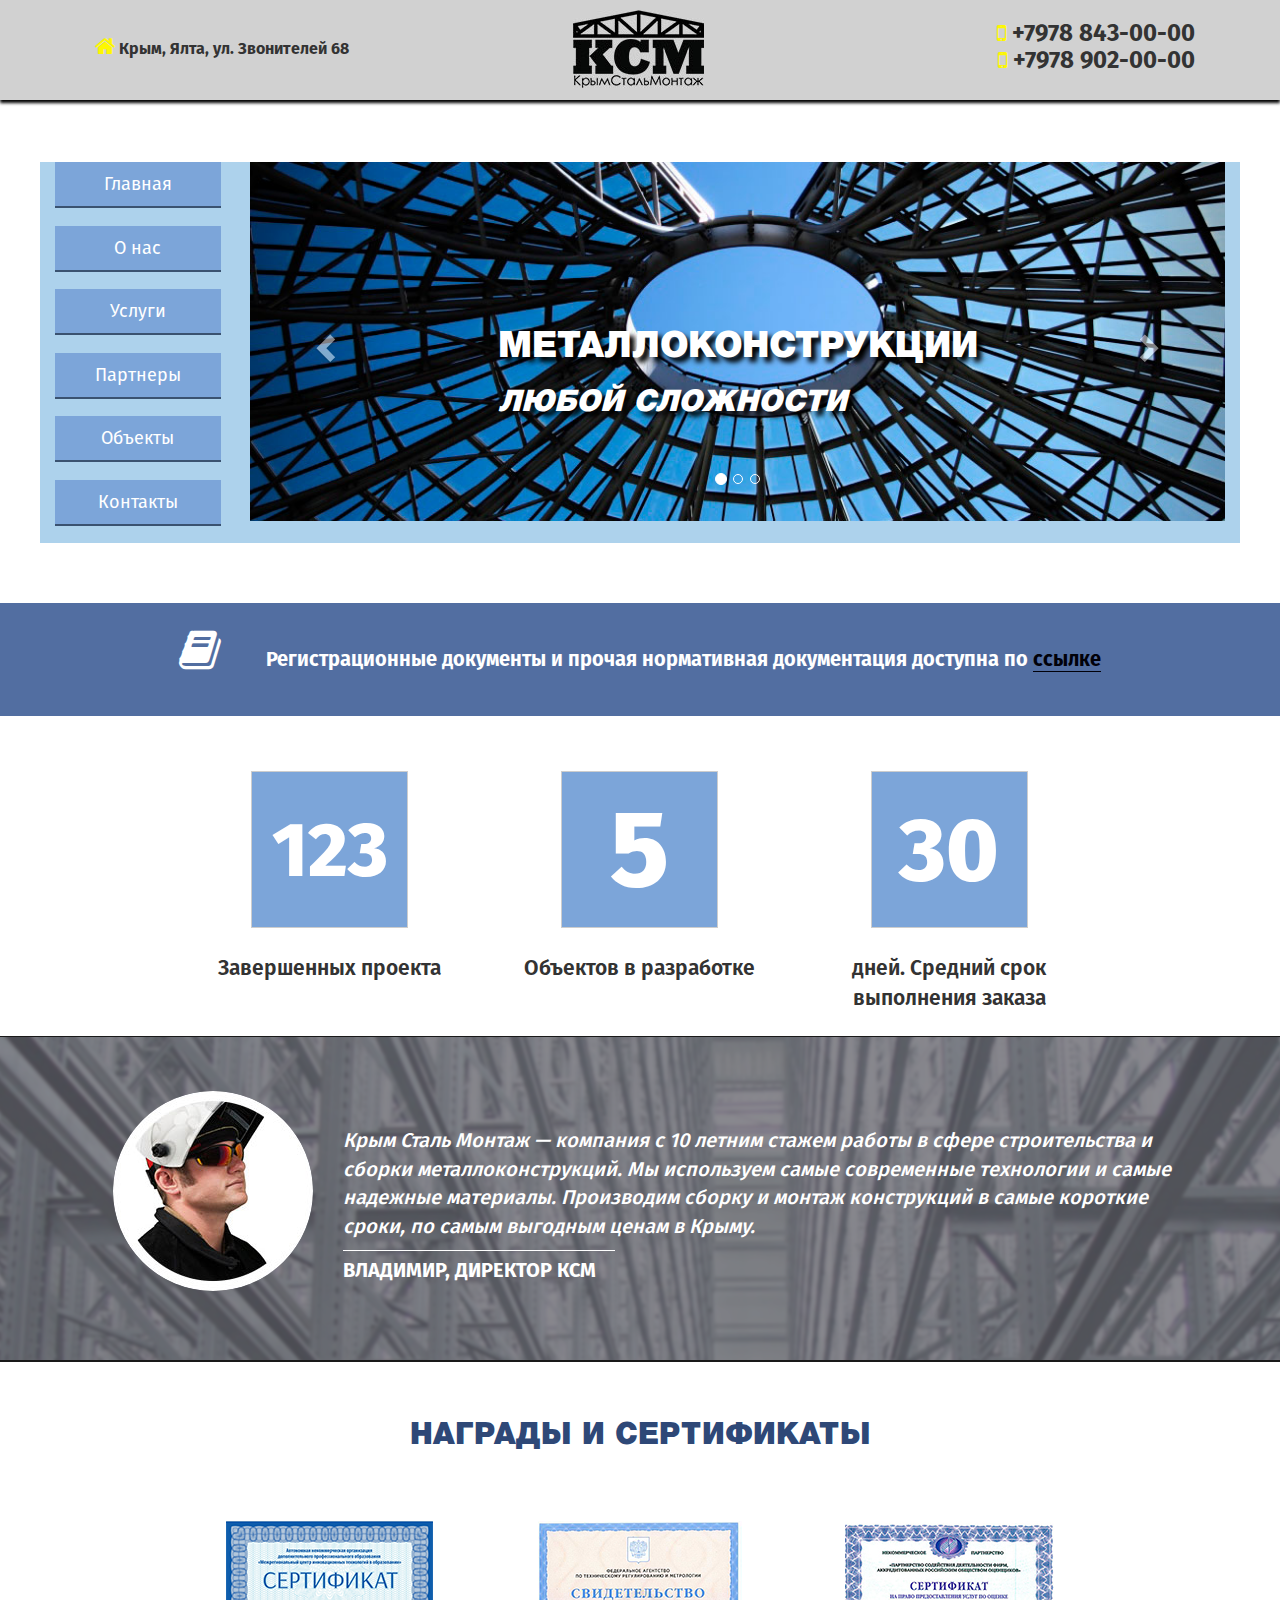
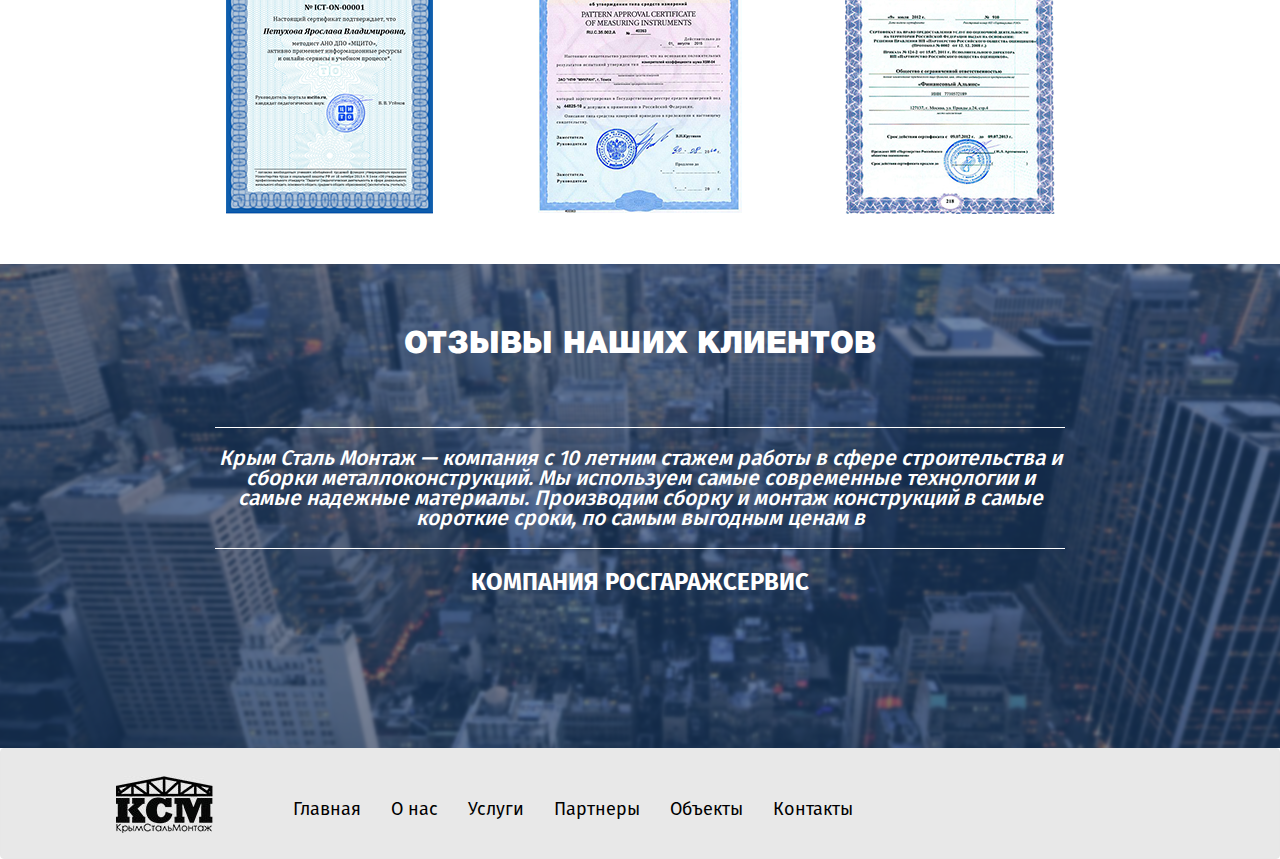
==== commit cc64bb7c: "Сайт металлобазы на wordpress" ====
--- a/html/about.html
+++ b/html/about.html
@@ -27,19 +27,19 @@
             <a href="index.html"><img src="img/header-logo.jpg" alt="logo"></a>
         </div>
         <div class="block header-left">
-            <i class="fa fa-home" aria-hidden="true"></i> Крым, Ялта, ул. Строителей 6А
+            <i class="fa fa-home" aria-hidden="true"></i> Крым, Ялта, ул. Звонителей 68
         </div>
         <div class="block header-center">
             <a href="index.html"><img src="img/header-logo.jpg" alt="logo"></a>
         </div>
         <div class="block header-right">
-            <i class="fa fa-mobile" aria-hidden="true"></i> +7978 843-38-13<br>
-            <i class="fa fa-mobile" aria-hidden="true"></i> +7978 902-38-72
+            <i class="fa fa-mobile" aria-hidden="true"></i> +7978 843-00-00<br>
+            <i class="fa fa-mobile" aria-hidden="true"></i> +7978 902-00-00
         </div>
         <div class="header-right-hidden">
-            <i class="fa fa-home" aria-hidden="true"></i> Крым, Ялта,<br>ул. Строителей 6А<br>
-            <i class="fa fa-mobile" aria-hidden="true"></i> +7978 843-38-13<br>
-            <i class="fa fa-mobile" aria-hidden="true"></i> +7978 902-38-72
+            <i class="fa fa-home" aria-hidden="true"></i> Крым, Ялта,<br>ул. Звонителей 68<br>
+            <i class="fa fa-mobile" aria-hidden="true"></i> +7978 843-00-00<br>
+            <i class="fa fa-mobile" aria-hidden="true"></i> +7978 902-00-00
         </div>       
      </header>
     
@@ -53,7 +53,7 @@
                 </div>
             </div>
         </div>
-    </header-top-about> - -->
+    </header-top-about> -- --->
         <nav>
         <div class="container-fluid">
             <div class="row-fluid">
--- a/html/css/style.css
+++ b/html/css/style.css
@@ -43,6 +43,27 @@
 body{
 	font-family: FiraSans;
 }
+
+/****************** button all pages*****************/
+
+
+button.btn.btn-default{
+    background:#7ca5d9;
+    color:#fff;
+    border-radius: 0;
+    border: none;
+    transition: all .5s;
+}
+
+button.btn.btn-default:hover{
+    background: #4b84cc;
+    text-shadow: 0px 3px 3px black; 
+    color:#fff; 
+}
+
+
+/****************** button all pages*****************/
+
 
 /********************************************  index PAGE  ****************************************************/
 
@@ -222,11 +243,11 @@
 	border: none;
 }
 	
-.ttt{
+.line{
 	position: absolute;
 	top: 130px;
 	width: 66%;
-	margin-left:16%;
+	margin-left:17%;
 	border-top:4px dotted #000;
 }
 
@@ -268,7 +289,8 @@
     border: 5px solid #fff;
     border-radius: 50%;
     width:25%;
-    margin-left:35%;
+    margin: 0 auto;
+    display: block;
 }
 
 .btm-img h4,
@@ -306,7 +328,7 @@
 a.btn.btn-primary.btn-lg.btn-block.media-top-left,
 a.btn.btn-primary.btn-lg.btn-block.media-top-center,
 a.btn.btn-primary.btn-lg.btn-block.media-top-right{
-    border-radius: 0;	
+    border-radius: 0;
 }
 
 a.btn.btn-primary.btn-lg.btn-block.media-top-left{
@@ -340,13 +362,14 @@
 
 h4.media-heading,
 .media-body p{
-    margin-left:30px;	
+    margin:0 30px 10px;
+    	
 }
 
 h4.media-heading {
     font-weight: 500;
     font-size:25px;
-    margin-top:20px;
+    padding:20px 0 5px;
 }
 
 .media-body p{
@@ -356,6 +379,7 @@
 /*** media-center ***/
 
 /*** index-contacts ***/
+
 index-contacts{
     max-width: 1372px;
     margin: 40px auto 0;
@@ -369,13 +393,13 @@
 .index-contacts-left{
     padding-top: 14%;
     padding-right:10%;
+    text-align:right;           
 }
 
 .index-contacts-left h3,
 .index-contacts-left h5{
     font-weight: 700; 
     margin:0;
-    text-align:right;
 }
 
 .index-contacts-left h3{
@@ -386,24 +410,19 @@
     font-size:25px;
 }
 
-.mail{
+form.mail{
     background: rgba(255, 255, 255, 0.65);
     width: 400px;
     height: 320px;
     border-radius: 8px;
     margin: 50px 0 61px 20%;
-}
-
-.mail h4,
-.mail p{
-    padding-left: 36px;	
+    padding: 40px;
 }
 
 .mail h4{
     font-weight: 700; 
     text-transform: uppercase;
     font-size:20px;
-    padding-top:40px;
     margin: 0;
 }
 
@@ -412,20 +431,16 @@
     font-size:15px;
 }
 
-form{
-    padding-left: 30px;
-}
-
 .form-group{
     margin-top:30px;
-    width:340px;
+    width:320px;
 }
 
 .form-control{
     background:#ddd;
 }   
 
-button.btn.btn-default{
+button.btn.btn-default.btn-frm{
     background:#7ca5d9;
     color:#fff;
     margin-top:15px;
@@ -435,10 +450,10 @@
     border: none;
     padding-left:20px;
     padding-right:20px;
-    margin-left:210px;
-}
-
-button.btn.btn-default:hover{
+    margin-right:0;
+}
+
+button.btn.btn-default.btn-frm:hover{
     background: #4b84cc;
     text-shadow: 0px 3px 3px black; 
     color:#fff; 
@@ -512,7 +527,7 @@
     padding-left: 45px;
 }
 	
-.ttt{
+.line{
 	top: 125px;
 	width: 67%;
 	margin-left:15%;
@@ -536,13 +551,13 @@
     left: 71%;  
 }
 
-.mail{
+form.mail{
     margin-left:30px;
 }
 
 h4.media-heading,
 .media-body p{
-    margin-left:10px;
+/*     margin:0 10px 10px; */
 }
 
 index-contacts{
@@ -607,7 +622,7 @@
     padding-left: 10px;
 }
 	
-.ttt{
+.line{
 	top: 125px;
 	width: 68%;
 	margin-left:15%;
@@ -651,7 +666,7 @@
     font-size:20px;
 }
 
-.mail{
+form.mail{
     margin-left:30px;
 }
 
@@ -743,7 +758,7 @@
     padding: 0 10px;    
 }
 
-.ttt,
+.line,
 .round-red-1,
 .round-red-2,
 .round-red-3{
@@ -790,7 +805,7 @@
     text-align:center;
 }
 
-.mail{
+form.mail{
 	margin:0 auto 24px;
 	height:300px;
 }
@@ -835,7 +850,7 @@
 
 h4.media-heading,
 .media-body p{
-    margin-left:1%;
+    margin:0 1%;
 }
 
 h4.media-heading{
@@ -846,29 +861,27 @@
     font-size:14px; 
 }
 
+.index-contacts-left{
+	padding-top:15px;
+}
+
 .index-contacts-right{
 	padding:0;
 }
 
-.mail{
+form.mail{
     width: 290px;
     height: 260px;
-    margin:30px auto 33px;
+    margin:15px auto 33px;
+    padding:20px;    
 }
 
 .mail h4{
-    font-size:18px;
-    padding-top:20px;
+    font-size:17px;
 }
 
 .mail p{
-    font-size:14px;
-}
-
-.mail h4,
-.mail p,
-form{
-    padding-left: 20px;
+    font-size:13px;
 }
 
 .form-group{
@@ -876,14 +889,15 @@
     width:250px;
 }
 
-button.btn.btn-default{
+button.btn.btn-default.btn-frm{
     margin-top:8px;
-    margin-left:0;
-}
-
-button.btn.btn-default,
-button.btn.btn-default:hover{
+    margin-left:130px;
+}
+
+button.btn.btn-default.btn-frm,
+button.btn.btn-default.btn-frm:hover{
     font-size: 16px;
+
 }	
 }
 
@@ -1370,14 +1384,14 @@
 /*********  content-contact  ********/
 
 content-contact{
-    max-width: 850px;
+    max-width: 780px;
     margin: 0 auto;
-    display: block;    
+    display: block;  
 }
 
 .mail-big{
     text-align:center;
-    padding-bottom:66px;    
+    padding-bottom:66px;        
 }
 
 .mail-big h4{
@@ -1395,14 +1409,14 @@
 }
 
 .mail-big .text{
-	width:725px;
+	width:720px;
 	height:40px;
 	margin-top:60px;
 } 
 
 .mail-big .email,
 .mail-big .tel{
-	width:325px;
+	width:330px;
 	height:40px;
 	margin-top:30px;
 } 
@@ -1413,12 +1427,11 @@
 
 .mail-big .tel{
 	float:right;
-	margin-right:35px;
 	margin-bottom:30px;
 }
 
 textarea.form-control{
-    width:725px;
+    width:720px;
 	height:190px;
 	color:#929292;	
 }
@@ -1430,12 +1443,18 @@
 	margin-top:20px;
 }
 
-button.btn.btn-default{
+button.btn.btn-default.btm-bg-frm{
     margin-top:30px;
     float:right;
-    margin-right:35px;
-}
+    font-size: 16px;
+    box-shadow: 0 2px 0px #3a5270;
+    padding-left:20px;
+    padding-right:20px;
+
+}
+
 /*********  content-contact  ********/
+
 
 /* Large Devices, Wide Screens */
 @media only screen and ( min-width: 992px) and (max-width:1200px){
@@ -1468,7 +1487,7 @@
 
 .mail-big .text,
 textarea.form-control{
-	width:530px;
+	width:100%;
 } 
 
 .mail-big .text{
@@ -1477,13 +1496,9 @@
 
 .mail-big .email,
 .mail-big .tel{
-	width:250px;
+	width:260px;
 } 
 
-.mail-big .tel,
-button.btn.btn-default{
-	margin-right:30px;
-}
 }
 
 /* Small Devices, Tablets */
@@ -1502,22 +1517,19 @@
 }
 
 .mail-big{
-	padding: 0 0 35px;
+	padding: 0 auto;
+	padding-bottom:40px;	
 }
 
 content-contact{
-    max-width: 470px;  
-}
-
-.mail-big form{
-    padding-right:30px;
+    max-width: 450px;  
 }
 
 .mail-big .text,
 textarea.form-control,
 .mail-big .email,
 .mail-big .tel{
-	width:350px;
+	width:100%;
 } 
 
 .mail-big .text{
@@ -1565,8 +1577,7 @@
 textarea.form-control,
 .mail-big .email,
 .mail-big .tel{
-	width:220px;
-	margin-right:0px;
+	width:100%;
 } 
 
 textarea.form-control{
@@ -1577,57 +1588,116 @@
 	margin-top:30px;
 }  
 
-button.btn.btn-default{
+button.btn.btn-default.btm-bg-frm{
 	margin:0;
 }
 
 .checkbox,
-button.btn.btn-default{
+button.btn.btn-default.btm-bg-frm{
 	float:none;
 }
+
 }
 
 /********************************************  contact PAGE  ****************************************************/
 
+
+
+/********************************************* objects PAGE  ***************************************************/
+
+media-objects{
+    max-width: 1200px;
+    min-width: 320px;
+    margin: 40px auto 0;
+    display: block;
+	text-align:center;	  
+}
+
+.btn.btn-default.btn-obj,
+media-objects img{
+    width:100% 
+}
+
+.btn.btn-default.btn-obj{
+	float:none;
+	margin:0 0 40px 0;
+    box-shadow: 0 3px 2px #000;  	
+	text-transform:uppercase;	
+	font-weight: 500;
+	font-size:18px;
+    height:60px;      
+}
+
+
+/* Medium Devices, Desktops */
+@media only screen and (min-width: 768px) and (max-width: 991px) {
+
+.btn.btn-default.btn-obj{
+    height:50px;      
+}
+
+}
+
+/* Medium Devices, Desktops */
+@media only screen and (max-width: 767px) {
+
+.btn.btn-default.btn-obj,
+media-objects img{
+    width:60%; 
+}
+
+.btn.btn-default.btn-obj{
+    height:50px;        
+}
+
+}
+
+/* Medium Devices, Desktops */
+@media only screen and (max-width: 499px) {
+
+media-objects{
+    margin-top: 20px;  
+}
+
+.btn.btn-default.btn-obj,
+media-objects img{
+    width:90%; 
+}
+
+.btn.btn-default.btn-obj{
+    height:40px;
+    margin-bottom:15px; 
+    font-size:15px;       
+}
+
+}
+
+/********************************************* objects PAGE  ***************************************************/
+
 /********************************************* partners PAGE  ***************************************************/
 
 logo-partners{
-    max-width: 1372px;
+    max-width: 1200px;
     min-width: 320px;
     margin: 60px auto 0;
     display: block;
 	text-align:center;    
 }
  
-.first,
+.first{
+	min-height:250px;
+}
+
+.second{
+	min-height:160px;
+}
+ 
 .third{
-	min-height:310px;
-}
-
-.second{
-	min-height:200px;
+	min-height:285px;
 }
 
 index-contacts.contacts-partners{
 	margin-top:40px;
-}
-
-
-/* Large Devices, Wide Screens */
-@media only screen and ( min-width: 992px) and (max-width:1200px){
-
-.first{
-	min-height:250px;
-}
-
-.second{
-	min-height:160px;
-}
-
-.third{
-	min-height:285px;
-}
-
 }
 
 /* Medium Devices, Desktops */
@@ -1676,7 +1746,7 @@
 
 }
 
-/********************************************* partners PAGE  *****************************************************/
+/********************************************* partners PAGE  ***********8******************************************/
 
 /********************************************  service PAGE  ****************************************************/
 
